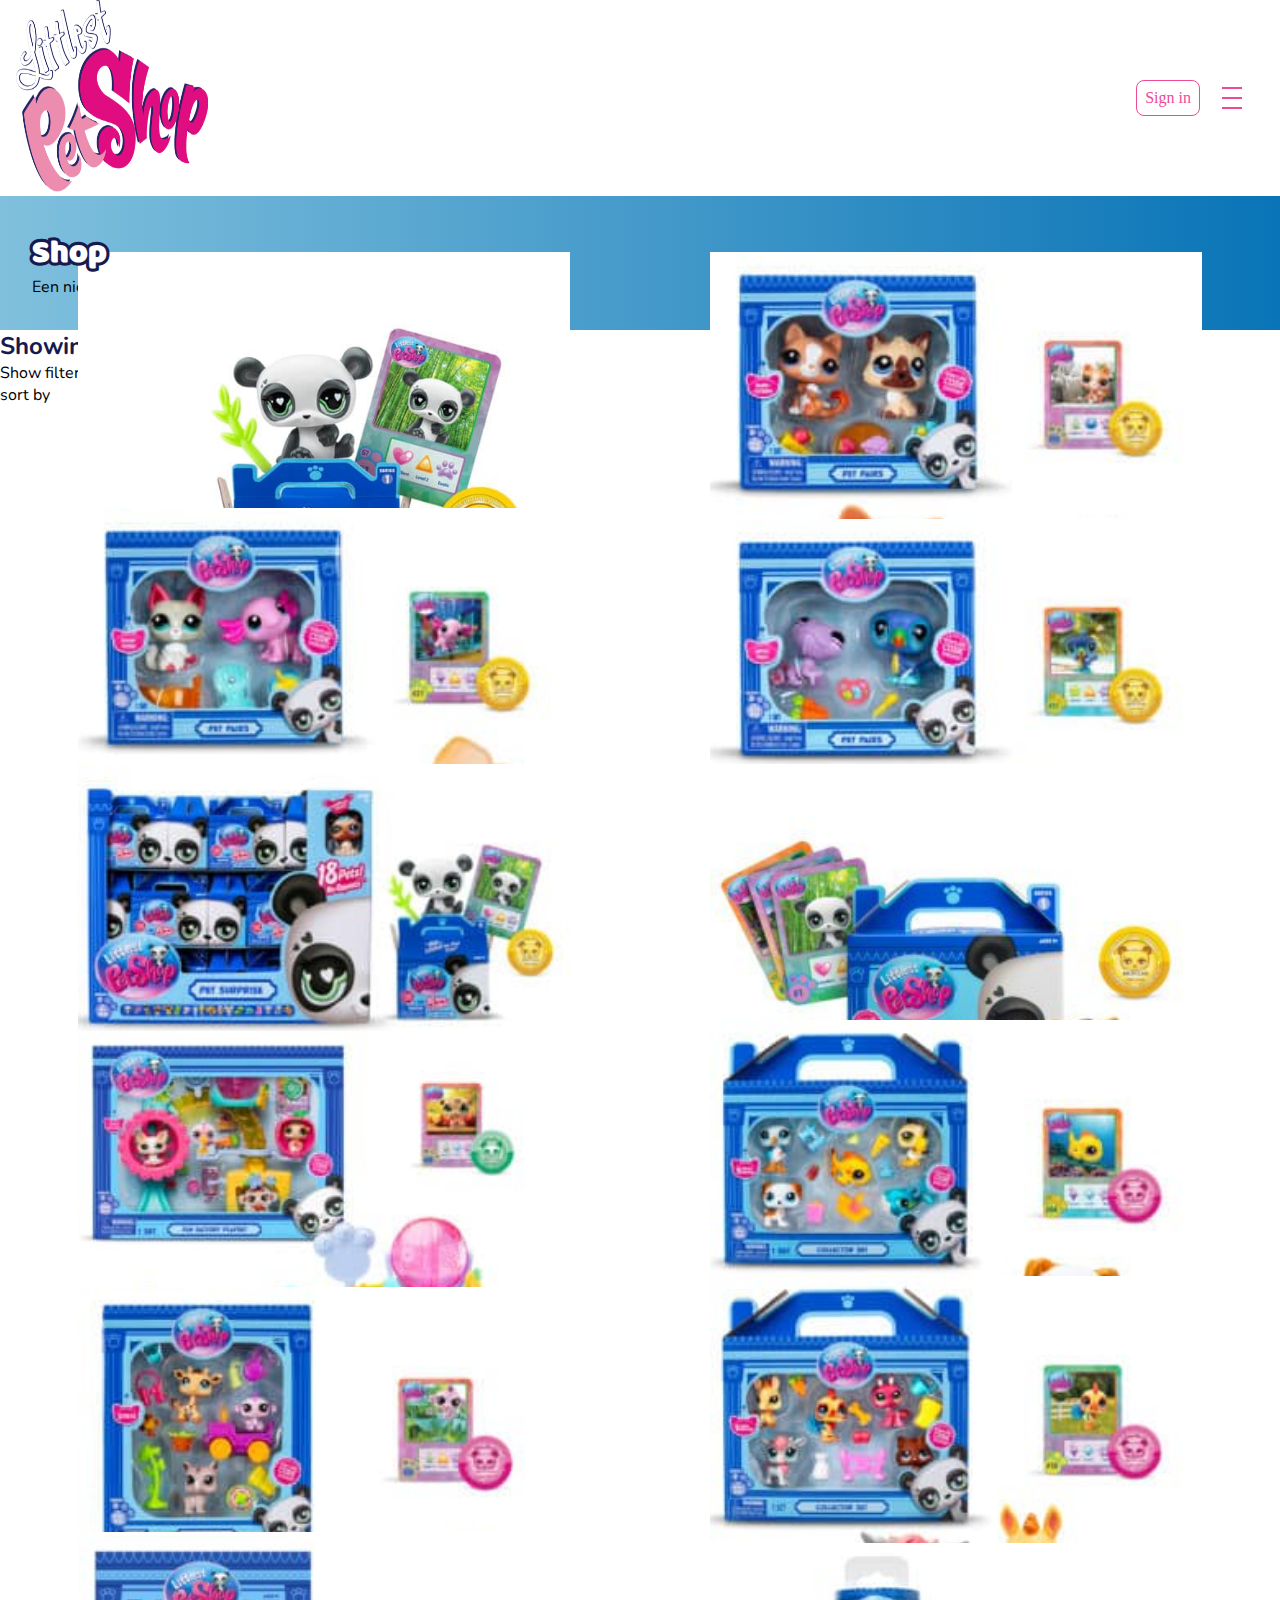
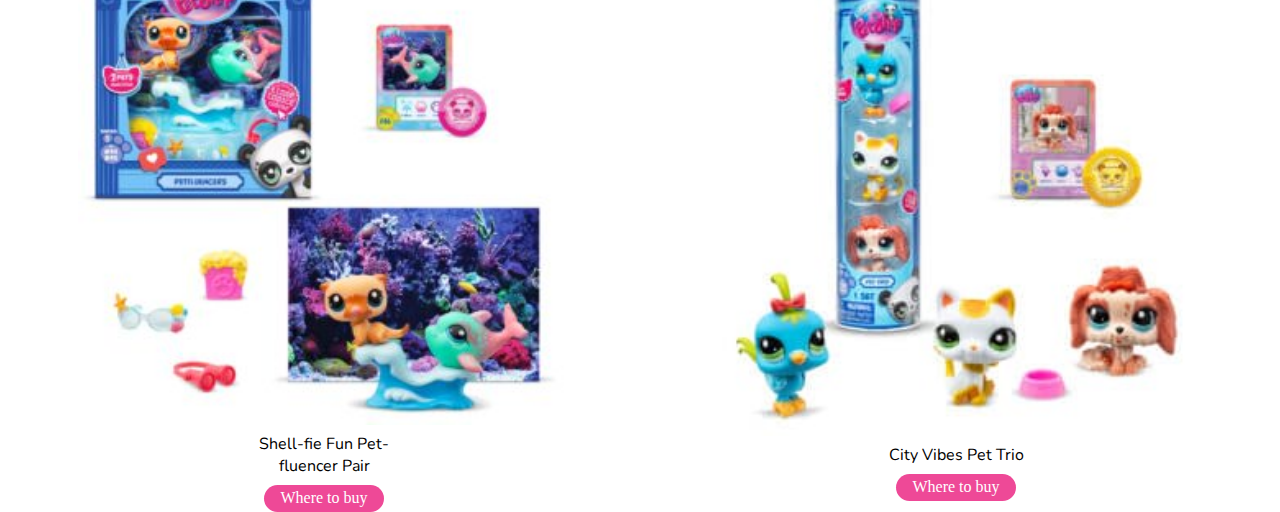
==== index.html @ 1baba627 "hele hamburger menu" ====
<!DOCTYPE html>
<html lang="en">

<head>
	<meta charset="UTF-8">
	<meta name="author" content="jouw naam">
	<meta name="viewport" content="width=device-width, initial-scale=1">

	<title>Littlest Pet Shop - Home - Littlest Pet Shop</title>

	<link href="styles/style.css" rel="stylesheet">
	<link rel="icon" type="image/svg+xml" href="images/lpslogo2.png">
</head>

<body>
	<header>
		<nav>
			<a href="index.html"><img src="images/lpslogo2.png" alt="het logo van LPS roze sierlijke letterss met wit"></a>
			<a href="/">Sign in</a>

			<!-- Hamburger icoon hulp van ali-->
			<button type="button">
				<span></span>
				<span></span>
				<span></span>
			</button>
			
		</nav>

	</header>
	<section>
		<article>
			<img src="images/lpslogo2.png" alt="logo van lps,  roze met witte letters">
			<h3>Menu</h3>
			<button><svg xmlns="http://www.w3.org/2000/svg" viewBox="0 0 24 24" fill="none">
				<path fill-rule="evenodd" clip-rule="evenodd" d="M5.29289 5.29289C5.68342 4.90237 6.31658 4.90237 6.70711 5.29289L12 10.5858L17.2929 5.29289C17.6834 4.90237 18.3166 4.90237 18.7071 5.29289C19.0976 5.68342 19.0976 6.31658 18.7071 6.70711L13.4142 12L18.7071 17.2929C19.0976 17.6834 19.0976 18.3166 18.7071 18.7071C18.3166 19.0976 17.6834 19.0976 17.2929 18.7071L12 13.4142L6.70711 18.7071C6.31658 19.0976 5.68342 19.0976 5.29289 18.7071C4.90237 18.3166 4.90237 17.6834 5.29289 17.2929L10.5858 12L5.29289 6.70711C4.90237 6.31658 4.90237 5.68342 5.29289 5.29289Z" fill="#0F1729"/>
				</svg></button>
		</article>
		<ul>
			<li><a href="/">Learn</a></li>
			<li><a href="/">Shop</a></li>
			<li><a href="/">Home</a></li>
			<li><a href="/">Roblox</a></li>
		</ul>
		<ul>
			<li><a href="/">Create an account</a></li>
			<li><a href="/">Log in</a></li>
			<li><a href="/"><svg xmlns="http://www.w3.org/2000/svg" aria-label="favorite heart icon"viewBox="0 0 16 16" fill="none">
				<path d="M1.24264 8.24264L8 15L14.7574 8.24264C15.553 7.44699 16 6.36786 16 5.24264V5.05234C16 2.8143 14.1857 1 11.9477 1C10.7166 1 9.55233 1.55959 8.78331 2.52086L8 3.5L7.21669 2.52086C6.44767 1.55959 5.28338 1 4.05234 1C1.8143 1 0 2.8143 0 5.05234V5.24264C0 6.36786 0.44699 7.44699 1.24264 8.24264Z" fill="#000000"/>
				</svg></a></li>
			<li><a href="/"><svg xmlns="http://www.w3.org/2000/svg" aria-label="envelope icon"viewBox="0 0 24 24" fill="none">
				<path d="M4 18L9 12M20 18L15 12M3 8L10.225 12.8166C10.8665 13.2443 11.1872 13.4582 11.5339 13.5412C11.8403 13.6147 12.1597 13.6147 12.4661 13.5412C12.8128 13.4582 13.1335 13.2443 13.775 12.8166L21 8M6.2 19H17.8C18.9201 19 19.4802 19 19.908 18.782C20.2843 18.5903 20.5903 18.2843 20.782 17.908C21 17.4802 21 16.9201 21 15.8V8.2C21 7.0799 21 6.51984 20.782 6.09202C20.5903 5.71569 20.2843 5.40973 19.908 5.21799C19.4802 5 18.9201 5 17.8 5H6.2C5.0799 5 4.51984 5 4.09202 5.21799C3.71569 5.40973 3.40973 5.71569 3.21799 6.09202C3 6.51984 3 7.07989 3 8.2V15.8C3 16.9201 3 17.4802 3.21799 17.908C3.40973 18.2843 3.71569 18.5903 4.09202 18.782C4.51984 19 5.07989 19 6.2 19Z" stroke="#000000" stroke-width="2" stroke-linecap="round" stroke-linejoin="round"/>
				</svg></a></li>
		</ul>
	</section>
	<main>
		<section>
			<!-- eerste section -->
			
			<!-- hulp gekregen van ali -->
			<div>
				<h1>Shop</h1>
				<h1>Shop</h1>
			</div> 
			<!-- hulp gekregen van ali -->
			
			<p>Een nieuwe generatie Littlest Pet Shop is gearriveerd; Generatie 7 is hier!</p>
		</section>

			<h2> Showing 12 items</h2>
		
		<section>
			<!-- tweede section -->
			<p>Show filters</p>
			<p>sort by</p>
		</section>
		<section>
			<!-- derde section -->
		<ul>
			<li><img src="/images/pandalps.jpeg" alt="LPS panda comes with bamboo, a card and a coin"><p>Pet Surprise Single Panda</p><a href="/">Where to buy</a></li>
			<li><img src="/images/hondjeslps.jpeg" alt="LPS dog and cat with a can of sardines, cheese, a coin and a card"><p>Bark cuterie Pet Pair</p><a href="/">Where to buy</a></li>
			<li><img src="/images/rozeenwitlps.jpeg" alt="LPS axolotl and a cat, comes with mini glasses, fake lemonade a shell and swimming glasses"><p>Divin' Divas Pet Pair</p><a href="/">Where to buy</a></li>
			<li><img src="/images/vogellps.jpeg" alt="LPS toucan and chameleon, comes with fake mini carrots and a painting board"><p>Artsy Pals Pet Pair</p><a href="/">Where to buy</a></li>
			<li><img src="/images/supriselps.jpeg" alt="LPS mistery boxes, shows a panda with bamboo, a caterpillar with a bottle , a cat with fake lemonade and a otter with binoculars "><p>Pet Surprise Display</p><a href="/">Where to buy</a></li>
			<li><img src="/images/3soort.jpeg" alt="LPS mistery boxes, shows a panda with bamboo, a dog with a brush and a horse with a bucket "><p>Pet Surprise Three Pack</p><a href="/">Where to buy</a></li>
			<li><img src="/images/playdinglps.jpeg" alt="LPS playset, a dog and an otter with 2 apples, a feeding bowl, corrots and cheese "><p>Fun Factory Playset</p><a href="/">Where to buy</a></li>
			<li><img src="/images/dolfijn.jpeg" alt="LPS dolfin, fish, 2 birds and a dog. Comes with pizza, popcorn, a bottle, a basket, glasses and a play ship "><p>Beach Besties Collector Set</p><a href="/">Where to buy</a></li>
			<li><img src="/images/safarilps.jpeg" alt="LPS rhino, giraffe and a monkey. Comes with a jeep, bonfire, bottles, greenery and a flask  "><p>Safari Play Pack</p><a href="/">Where to buy</a></li>
			<li><img src="/images/farmlps.jpeg" alt="LPS goat, pony, chicken, ant and a dog. Comes with apples, carrots, and a bucket. "><p>Farm Besties Collector Set</p><a href="/">Where to buy</a></li>
			<li><img src="/images/waterlps.jpeg" alt="LPS otter and dolfin. Comes with popcorn, a wave and two pairs of glasses "><p>Shell-fie Fun Pet-fluencer Pair</p><a href="/">Where to buy</a></li>
			<li><img src="/images/citylps.jpeg" alt="LPS dog, bird and a cat. Comes with a feeding bowl"><p>City Vibes Pet Trio</p><a href="/">Where to buy</a></li>
		</ul>
		</section>
	</main>
	<script src="scripts/script.js"></script>

	<footer>
<section>


</section>
	</footer>
</body>

</html>
---- styles/style.css ----
@import url('https://fonts.googleapis.com/css2?family=Expletus+Sans:ital,wght@0,400..700;1,400..700&family=Montserrat:ital,wght@0,100..900;1,100..900&family=Nunito:ital,wght@0,200..1000;1,200..1000&family=Saira:ital,wght@0,100..900;1,100..900&display=swap');


@font-face {
	font-family: PetShopFont;
	src: url("../fonts/Baloo-Regular.ttf");
}

/**************/
/* CSS REMEDY */
/**************/
*, *::after, *::before {
  box-sizing:border-box;  
  margin: 0;
}


body {
	box-sizing: border-box;
	overflow-x: hidden;
}

body > section  {
	width:100vw;
	opacity: 0;
	pointer-events: none;
	background-color: whitesmoke;
	height:100vh;
	position: absolute;
	top: 0;
	font-family: system-ui, -apple-system, BlinkMacSystemFont, 'Segoe UI', Roboto, Oxygen, Ubuntu, Cantarell, 'Open Sans', 'Helvetica Neue', sans-serif;
	z-index: 1;
	transition: .5s;
}

body > section.active {
	opacity: 1;
	pointer-events: all;
}

ul {
	padding: 0;
}

li {
	list-style-type: none;
}

button {
	background-color: transparent;
	border: none;
}

body > section article {
	display: flex
}



body > section ul {
	display: flex;
	flex-direction: column;
}

body > section ul:nth-of-type(2) {
	margin-top: 3rem;
}

body > section ul li a {
	display: block;
}

body > section ul:nth-of-type(1) li a {
	padding: 1rem;
	border-top: solid .5px #ccc;
	border-bottom: solid .5px #ccc;
}

body > section ul:nth-of-type(2) {
	display: flex;
	text-align: center;
}

body > section ul:nth-of-type(2) li:nth-of-type(1) a,
body > section ul:nth-of-type(2) li:nth-of-type(2) a{
	padding: 1rem;
	width: 100%;
	display: inline-block;
	border-top: solid .5px #ccc;
	border-bottom: solid .5px #ccc;
	
}

body > section ul:nth-of-type(2) li:nth-of-type(3) a,
body > section ul:nth-of-type(2) li:nth-of-type(4) a {
	margin: 0 auto;
}



body > section ul:nth-of-type(2) li:nth-of-type(3) a {
	margin-top: 2rem
}

img {
	width: 100%;
}

body > section article {
    display: flex;
	width: 100%;
	justify-content: space-between;
    flex-direction: row; /* Zorg ervoor dat de inhoud onder elkaar komt */
    align-items: center; /* Optioneel: centreer de inhoud horizontaal */
    padding: 1rem; /* Voeg wat padding toe om ruimte te creëren */
}

body > section article img  {
	width: 20%;
}

body > section ul li a {
	color: #EE4997;
}

body > section ul:nth-of-type(2) li:nth-of-type(3) a{
	display: block;
	width: 2rem;
}

body > section ul:nth-of-type(2) li:nth-of-type(4) a{
	display: block;
	width: 2rem;
}

img {
    width: 100%; /* Stel de breedte van de afbeelding in op 20% */
    aspect-ratio: 1/1; /* Behoud de verhoudingen van de afbeelding */
}

body > section article button {
    width: auto; /* Laat de breedte van de knop automatisch bepalen op basis van de inhoud */
    display: inline-flex; /* Zorg ervoor dat de knop alleen zoveel ruimte inneemt als nodig */
    align-items: center; /* Centreer de inhoud binnen de knop */
    justify-content: center; /* Centreer het SVG-pictogram in de knop */
    padding: 0.5rem; /* Voeg wat padding toe om ruimte rond de knop te creëren */
}

body > section article button svg {
    width: 2rem; /* Stel de grootte van de SVG in (je kunt dit aanpassen naar behoefte) */
    height: 2rem; /* Zorg ervoor dat de hoogte van het SVG-pictogram dezelfde is als de breedte */
	fill: red;
}


/*********************/
/* CUSTOM PROPERTIES */
/*********************/
:root {
	/* startje */
	--color-text:#111;
	--color-background:#eee;
	--color-llp: #EE4997;
	--color-blue: lightblue;
	--footer-bgcolor: #0D294F;
	--lps-plain-text: "Nunito"; 

}


a  {
	text-decoration: none;
}

li  {
	list-style-type: none;
}


p, h2 {
	font-family: var(--lps-plain-text);
}

/****************/
/* JOUW STYLING */
/****************/

/* jouw code */

header nav {
	display: flex;
	width: 100%;
	background-color: white;

	/* Lijnt alle children (items in de nav) horizontaal uit */
	align-items: center;


}

header nav a:first-of-type {
	width: 30%;
	margin-left: 1rem;
	margin-right: auto;
}


header nav a:nth-of-type(1) img {
	width: 50%;
	height:auto;
}

header nav a:nth-of-type(2) {
	color: var(--color-llp);
	padding: .5rem;
	border-radius: .5rem;
	border: solid var(--color-llp) 1px;

}

header nav button {
	aspect-ratio: 1/1;
	width: 3rem;
	display: flex;
	justify-content: center;
	flex-direction: column;
	gap: .5rem;
	background-color: transparent;
	border: none;
	margin: 0 1rem;
}

header nav button span {
	display: block;
	width: 55%;
	height: 2px;
	background-color: var(--color-llp);
}

  

/* Main */
/* hulp van studentassistent*/
  
  div h1 {
	position: absolute;
	font-family: (PetShopFont);
  }
  
  /* bron van https://cssgradient.io/*/

  div h1:nth-of-type(1) {
	color: white;
	-webkit-text-stroke: .4rem rgb(23, 26, 79); /* buitenlijn kleur */
 font-family: PetShopFont;
}
 /* bron van https://cssgradient.io/*/
  
  div h1:nth-of-type(2) {
	color: white; /* tekst kleur */
	font-family: PetShopFont;
 }
/* hulp van studentassistent*/


main h2:first-of-type{
	font-family: ();
	color: rgb(23, 26, 79);
}



main section:nth-of-type(1) {
	background: rgb(2,0,36);
	background: linear-gradient(-90deg, #0974B7 0%, #80C0DD 100%);
		padding: 2rem;
}


main section:nth-of-type(1) div {
	top: 0;
}

main section:nth-of-type(1) p {
	margin-top: 3rem;
}

main article {
	width: 100%;
}

main section {
	box-sizing: border-box;
	margin: 0;
}

main section:nth-of-type(3) img{
	width:80%;
}
/* Anouk heeft me heel lief geholpen met dit stuk*/
main section:nth-of-type(3) ul{
	padding: 0;
	display:grid;
	grid-template-columns: repeat(2,1fr);
	gap: 1rem;
	padding: 1rem;
	align-items: center;
}
/* Anouk heeft me heel lief geholpen met dit stuk*/

main section:nth-of-type(3) ul li {
	display: flex;
	flex-direction: column;
	gap: 0;
	height: 15rem;
	align-items: center;
}



main section:nth-of-type(3) ul li a {
	margin-top: auto;
}

svg {
	width: 100%;
}

main section ul li {
	/* om de p's en buttons onder elkaar en in het midden van de sections te positioneren */
	display:grid;
	place-content:center;
	gap:1em;
  }
  
  li p {
	width:10em;
	margin:0;
	padding:.5em;
	
	text-align:center;
  }

main section:nth-of-type(3) ul li a:first-of-type{
	background-color: #EE4997;
    border-radius: 2em;
    padding: .3rem 1rem;
    color: white;
    text-align: center;
}


footer {

	background-color: var(--footer-bgcolor);
	margin-top: 2rem;;
}
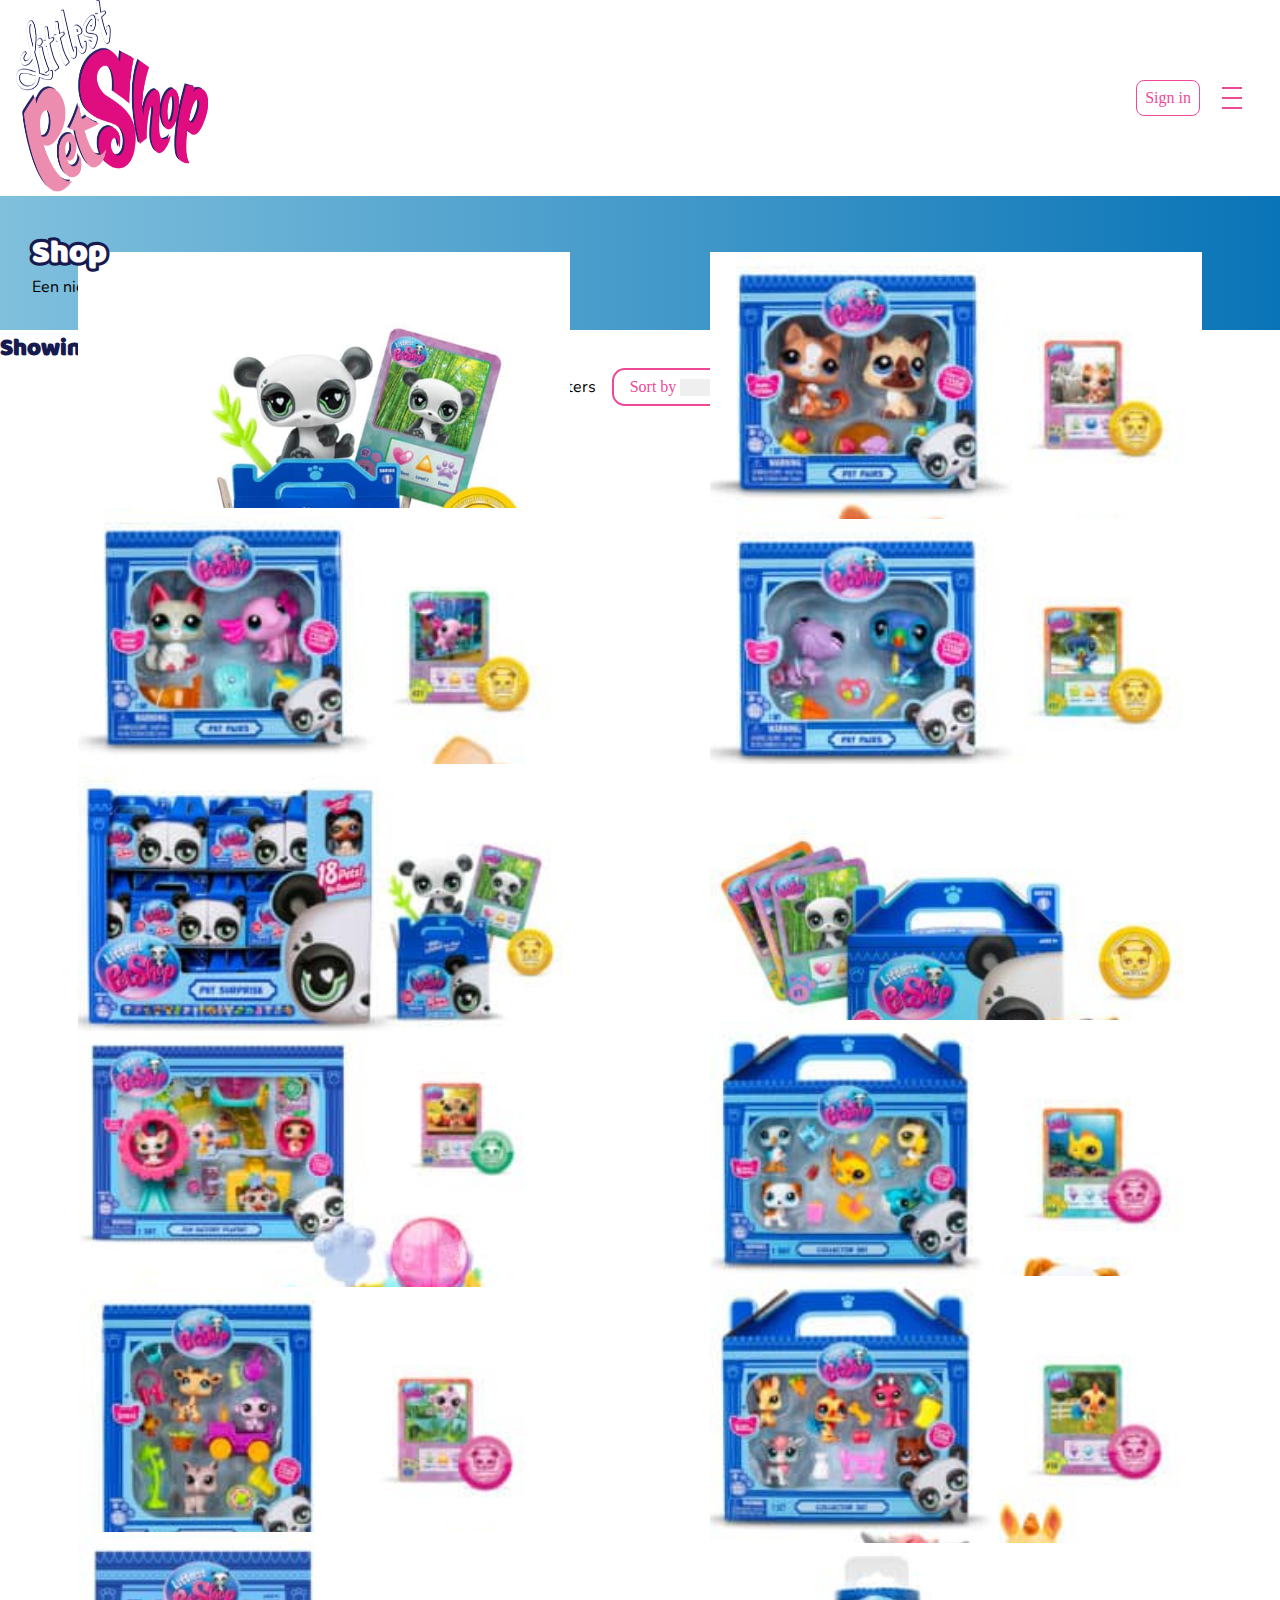
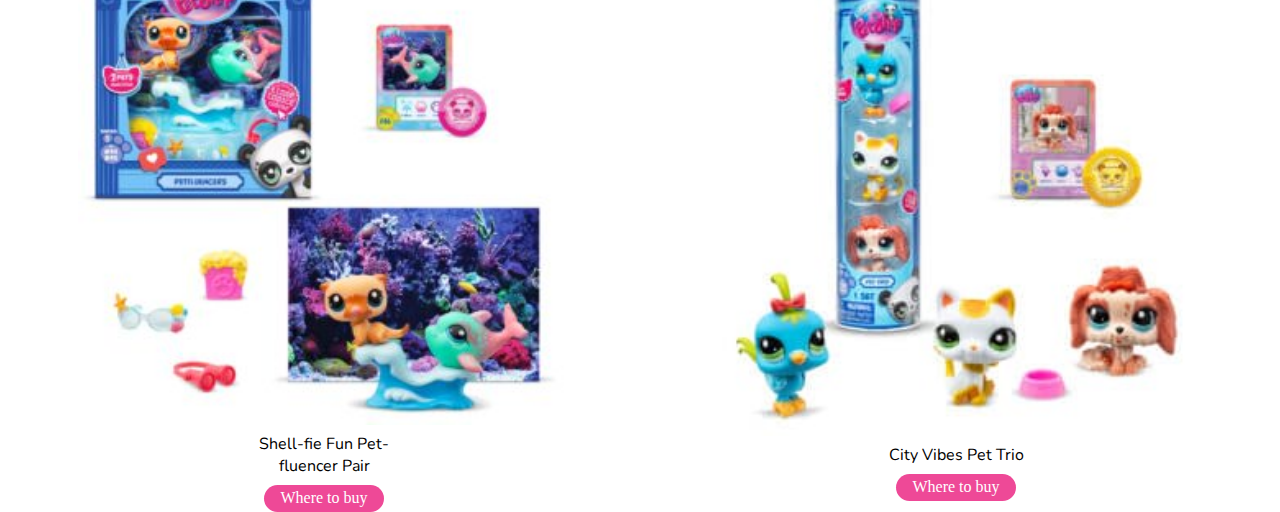
==== commit e5d633b0: "filteren" ====
--- a/index.html
+++ b/index.html
@@ -15,7 +15,8 @@
 <body>
 	<header>
 		<nav>
-			<a href="index.html"><img src="images/lpslogo2.png" alt="het logo van LPS roze sierlijke letterss met wit"></a>
+			<a href="index.html"><img src="images/lpslogo2.png"
+					alt="het logo van LPS roze sierlijke letterss met wit"></a>
 			<a href="/">Sign in</a>
 
 			<!-- Hamburger icoon hulp van ali-->
@@ -24,7 +25,7 @@
 				<span></span>
 				<span></span>
 			</button>
-			
+
 		</nav>
 
 	</header>
@@ -33,72 +34,129 @@
 			<img src="images/lpslogo2.png" alt="logo van lps,  roze met witte letters">
 			<h3>Menu</h3>
 			<button><svg xmlns="http://www.w3.org/2000/svg" viewBox="0 0 24 24" fill="none">
-				<path fill-rule="evenodd" clip-rule="evenodd" d="M5.29289 5.29289C5.68342 4.90237 6.31658 4.90237 6.70711 5.29289L12 10.5858L17.2929 5.29289C17.6834 4.90237 18.3166 4.90237 18.7071 5.29289C19.0976 5.68342 19.0976 6.31658 18.7071 6.70711L13.4142 12L18.7071 17.2929C19.0976 17.6834 19.0976 18.3166 18.7071 18.7071C18.3166 19.0976 17.6834 19.0976 17.2929 18.7071L12 13.4142L6.70711 18.7071C6.31658 19.0976 5.68342 19.0976 5.29289 18.7071C4.90237 18.3166 4.90237 17.6834 5.29289 17.2929L10.5858 12L5.29289 6.70711C4.90237 6.31658 4.90237 5.68342 5.29289 5.29289Z" fill="#0F1729"/>
+					<path fill-rule="evenodd" clip-rule="evenodd"
+						d="M5.29289 5.29289C5.68342 4.90237 6.31658 4.90237 6.70711 5.29289L12 10.5858L17.2929 5.29289C17.6834 4.90237 18.3166 4.90237 18.7071 5.29289C19.0976 5.68342 19.0976 6.31658 18.7071 6.70711L13.4142 12L18.7071 17.2929C19.0976 17.6834 19.0976 18.3166 18.7071 18.7071C18.3166 19.0976 17.6834 19.0976 17.2929 18.7071L12 13.4142L6.70711 18.7071C6.31658 19.0976 5.68342 19.0976 5.29289 18.7071C4.90237 18.3166 4.90237 17.6834 5.29289 17.2929L10.5858 12L5.29289 6.70711C4.90237 6.31658 4.90237 5.68342 5.29289 5.29289Z"
+						fill="#0F1729" />
 				</svg></button>
 		</article>
 		<ul>
-			<li><a href="/">Learn</a></li>
-			<li><a href="/">Shop</a></li>
-			<li><a href="/">Home</a></li>
-			<li><a href="/">Roblox</a></li>
+			<li><a href="productinfo.html">Learn</a></li>
+			<li><a href="productinfo.html">Shop</a></li>
+			<li><a href="productinfo.html">Home</a></li>
+			<li><a href="productinfo.html">Roblox</a></li>
 		</ul>
 		<ul>
 			<li><a href="/">Create an account</a></li>
 			<li><a href="/">Log in</a></li>
-			<li><a href="/"><svg xmlns="http://www.w3.org/2000/svg" aria-label="favorite heart icon"viewBox="0 0 16 16" fill="none">
-				<path d="M1.24264 8.24264L8 15L14.7574 8.24264C15.553 7.44699 16 6.36786 16 5.24264V5.05234C16 2.8143 14.1857 1 11.9477 1C10.7166 1 9.55233 1.55959 8.78331 2.52086L8 3.5L7.21669 2.52086C6.44767 1.55959 5.28338 1 4.05234 1C1.8143 1 0 2.8143 0 5.05234V5.24264C0 6.36786 0.44699 7.44699 1.24264 8.24264Z" fill="#000000"/>
-				</svg></a></li>
-			<li><a href="/"><svg xmlns="http://www.w3.org/2000/svg" aria-label="envelope icon"viewBox="0 0 24 24" fill="none">
-				<path d="M4 18L9 12M20 18L15 12M3 8L10.225 12.8166C10.8665 13.2443 11.1872 13.4582 11.5339 13.5412C11.8403 13.6147 12.1597 13.6147 12.4661 13.5412C12.8128 13.4582 13.1335 13.2443 13.775 12.8166L21 8M6.2 19H17.8C18.9201 19 19.4802 19 19.908 18.782C20.2843 18.5903 20.5903 18.2843 20.782 17.908C21 17.4802 21 16.9201 21 15.8V8.2C21 7.0799 21 6.51984 20.782 6.09202C20.5903 5.71569 20.2843 5.40973 19.908 5.21799C19.4802 5 18.9201 5 17.8 5H6.2C5.0799 5 4.51984 5 4.09202 5.21799C3.71569 5.40973 3.40973 5.71569 3.21799 6.09202C3 6.51984 3 7.07989 3 8.2V15.8C3 16.9201 3 17.4802 3.21799 17.908C3.40973 18.2843 3.71569 18.5903 4.09202 18.782C4.51984 19 5.07989 19 6.2 19Z" stroke="#000000" stroke-width="2" stroke-linecap="round" stroke-linejoin="round"/>
-				</svg></a></li>
+			<li>
+				<a href="productinfo.html">
+					<svg xmlns="http://www.w3.org/2000/svg" aria-label="favorite heart icon" viewBox="0 0 16 16"
+						fill="none">
+						<path
+							d="M1.24264 8.24264L8 15L14.7574 8.24264C15.553 7.44699 16 6.36786 16 5.24264V5.05234C16 2.8143 14.1857 1 11.9477 1C10.7166 1 9.55233 1.55959 8.78331 2.52086L8 3.5L7.21669 2.52086C6.44767 1.55959 5.28338 1 4.05234 1C1.8143 1 0 2.8143 0 5.05234V5.24264C0 6.36786 0.44699 7.44699 1.24264 8.24264Z"
+							fill="#000000" />
+					</svg></a>
+			</li>
+			<li><a href="productinfo.html"><svg xmlns="http://www.w3.org/2000/svg" aria-label="envelope icon"
+						viewBox="0 0 24 24" fill="none">
+						<path
+							d="M4 18L9 12M20 18L15 12M3 8L10.225 12.8166C10.8665 13.2443 11.1872 13.4582 11.5339 13.5412C11.8403 13.6147 12.1597 13.6147 12.4661 13.5412C12.8128 13.4582 13.1335 13.2443 13.775 12.8166L21 8M6.2 19H17.8C18.9201 19 19.4802 19 19.908 18.782C20.2843 18.5903 20.5903 18.2843 20.782 17.908C21 17.4802 21 16.9201 21 15.8V8.2C21 7.0799 21 6.51984 20.782 6.09202C20.5903 5.71569 20.2843 5.40973 19.908 5.21799C19.4802 5 18.9201 5 17.8 5H6.2C5.0799 5 4.51984 5 4.09202 5.21799C3.71569 5.40973 3.40973 5.71569 3.21799 6.09202C3 6.51984 3 7.07989 3 8.2V15.8C3 16.9201 3 17.4802 3.21799 17.908C3.40973 18.2843 3.71569 18.5903 4.09202 18.782C4.51984 19 5.07989 19 6.2 19Z"
+							stroke="#000000" stroke-width="2" stroke-linecap="round" stroke-linejoin="round" />
+					</svg></a></li>
 		</ul>
 	</section>
 	<main>
 		<section>
 			<!-- eerste section -->
-			
+
 			<!-- hulp gekregen van ali -->
 			<div>
 				<h1>Shop</h1>
 				<h1>Shop</h1>
-			</div> 
+			</div>
 			<!-- hulp gekregen van ali -->
-			
+
 			<p>Een nieuwe generatie Littlest Pet Shop is gearriveerd; Generatie 7 is hier!</p>
 		</section>
 
-			<h2> Showing 12 items</h2>
-		
+		<h2> Showing 12 items</h2>
+
 		<section>
 			<!-- tweede section -->
 			<p>Show filters</p>
-			<p>sort by</p>
+			<div>
+			<label for="pet-select">Sort by</label>
+
+			<select name="pets" id="pet-select">
+				<option value=""></option>
+				<option value="dog">Popular</option>
+				<option value="cat">Newest</option>
+				<option value="hamster">Title, A-Z</option>
+				<option value="parrot">Title, Z-A</option>
+			</select>
+		</div>
+
+
 		</section>
 		<section>
 			<!-- derde section -->
-		<ul>
-			<li><img src="/images/pandalps.jpeg" alt="LPS panda comes with bamboo, a card and a coin"><p>Pet Surprise Single Panda</p><a href="/">Where to buy</a></li>
-			<li><img src="/images/hondjeslps.jpeg" alt="LPS dog and cat with a can of sardines, cheese, a coin and a card"><p>Bark cuterie Pet Pair</p><a href="/">Where to buy</a></li>
-			<li><img src="/images/rozeenwitlps.jpeg" alt="LPS axolotl and a cat, comes with mini glasses, fake lemonade a shell and swimming glasses"><p>Divin' Divas Pet Pair</p><a href="/">Where to buy</a></li>
-			<li><img src="/images/vogellps.jpeg" alt="LPS toucan and chameleon, comes with fake mini carrots and a painting board"><p>Artsy Pals Pet Pair</p><a href="/">Where to buy</a></li>
-			<li><img src="/images/supriselps.jpeg" alt="LPS mistery boxes, shows a panda with bamboo, a caterpillar with a bottle , a cat with fake lemonade and a otter with binoculars "><p>Pet Surprise Display</p><a href="/">Where to buy</a></li>
-			<li><img src="/images/3soort.jpeg" alt="LPS mistery boxes, shows a panda with bamboo, a dog with a brush and a horse with a bucket "><p>Pet Surprise Three Pack</p><a href="/">Where to buy</a></li>
-			<li><img src="/images/playdinglps.jpeg" alt="LPS playset, a dog and an otter with 2 apples, a feeding bowl, corrots and cheese "><p>Fun Factory Playset</p><a href="/">Where to buy</a></li>
-			<li><img src="/images/dolfijn.jpeg" alt="LPS dolfin, fish, 2 birds and a dog. Comes with pizza, popcorn, a bottle, a basket, glasses and a play ship "><p>Beach Besties Collector Set</p><a href="/">Where to buy</a></li>
-			<li><img src="/images/safarilps.jpeg" alt="LPS rhino, giraffe and a monkey. Comes with a jeep, bonfire, bottles, greenery and a flask  "><p>Safari Play Pack</p><a href="/">Where to buy</a></li>
-			<li><img src="/images/farmlps.jpeg" alt="LPS goat, pony, chicken, ant and a dog. Comes with apples, carrots, and a bucket. "><p>Farm Besties Collector Set</p><a href="/">Where to buy</a></li>
-			<li><img src="/images/waterlps.jpeg" alt="LPS otter and dolfin. Comes with popcorn, a wave and two pairs of glasses "><p>Shell-fie Fun Pet-fluencer Pair</p><a href="/">Where to buy</a></li>
-			<li><img src="/images/citylps.jpeg" alt="LPS dog, bird and a cat. Comes with a feeding bowl"><p>City Vibes Pet Trio</p><a href="/">Where to buy</a></li>
-		</ul>
+			<ul>
+				<li><img src="/images/pandalps.jpeg" alt="LPS panda comes with bamboo, a card and a coin">
+					<p>Pet Surprise Single Panda</p><a href="/">Where to buy</a>
+				</li>
+				<li><img src="/images/hondjeslps.jpeg"
+						alt="LPS dog and cat with a can of sardines, cheese, a coin and a card">
+					<p>Bark cuterie Pet Pair</p><a href="/">Where to buy</a>
+				</li>
+				<li><img src="/images/rozeenwitlps.jpeg"
+						alt="LPS axolotl and a cat, comes with mini glasses, fake lemonade a shell and swimming glasses">
+					<p>Divin' Divas Pet Pair</p><a href="/">Where to buy</a>
+				</li>
+				<li><img src="/images/vogellps.jpeg"
+						alt="LPS toucan and chameleon, comes with fake mini carrots and a painting board">
+					<p>Artsy Pals Pet Pair</p><a href="/">Where to buy</a>
+				</li>
+				<li><img src="/images/supriselps.jpeg"
+						alt="LPS mistery boxes, shows a panda with bamboo, a caterpillar with a bottle , a cat with fake lemonade and a otter with binoculars ">
+					<p>Pet Surprise Display</p><a href="/">Where to buy</a>
+				</li>
+				<li><img src="/images/3soort.jpeg"
+						alt="LPS mistery boxes, shows a panda with bamboo, a dog with a brush and a horse with a bucket ">
+					<p>Pet Surprise Three Pack</p><a href="/">Where to buy</a>
+				</li>
+				<li><img src="/images/playdinglps.jpeg"
+						alt="LPS playset, a dog and an otter with 2 apples, a feeding bowl, corrots and cheese ">
+					<p>Fun Factory Playset</p><a href="/">Where to buy</a>
+				</li>
+				<li><img src="/images/dolfijn.jpeg"
+						alt="LPS dolfin, fish, 2 birds and a dog. Comes with pizza, popcorn, a bottle, a basket, glasses and a play ship ">
+					<p>Beach Besties Collector Set</p><a href="/">Where to buy</a>
+				</li>
+				<li><img src="/images/safarilps.jpeg"
+						alt="LPS rhino, giraffe and a monkey. Comes with a jeep, bonfire, bottles, greenery and a flask  ">
+					<p>Safari Play Pack</p><a href="/">Where to buy</a>
+				</li>
+				<li><img src="/images/farmlps.jpeg"
+						alt="LPS goat, pony, chicken, ant and a dog. Comes with apples, carrots, and a bucket. ">
+					<p>Farm Besties Collector Set</p><a href="/">Where to buy</a>
+				</li>
+				<li><img src="/images/waterlps.jpeg"
+						alt="LPS otter and dolfin. Comes with popcorn, a wave and two pairs of glasses ">
+					<p>Shell-fie Fun Pet-fluencer Pair</p><a href="/">Where to buy</a>
+				</li>
+				<li><img src="/images/citylps.jpeg" alt="LPS dog, bird and a cat. Comes with a feeding bowl">
+					<p>City Vibes Pet Trio</p><a href="/">Where to buy</a>
+				</li>
+			</ul>
 		</section>
 	</main>
 	<script src="scripts/script.js"></script>
 
 	<footer>
-<section>
+		<section>
 
 
-</section>
+		</section>
 	</footer>
 </body>
 
--- a/styles/style.css
+++ b/styles/style.css
@@ -134,7 +134,7 @@
 }
 
 img {
-    width: 100%; /* Stel de breedte van de afbeelding in op 20% */
+    width: 100%; 
     aspect-ratio: 1/1; /* Behoud de verhoudingen van de afbeelding */
 }
 
@@ -209,10 +209,10 @@
 	width: 50%;
 	height:auto;
 }
-
+/* sign in button*/
 header nav a:nth-of-type(2) {
 	color: var(--color-llp);
-	padding: .5rem;
+	padding: 0.5rem;
 	border-radius: .5rem;
 	border: solid var(--color-llp) 1px;
 
@@ -244,7 +244,7 @@
   
   div h1 {
 	position: absolute;
-	font-family: (PetShopFont);
+	font-family: PetShopFont;
   }
   
   /* bron van https://cssgradient.io/*/
@@ -264,7 +264,7 @@
 
 
 main h2:first-of-type{
-	font-family: ();
+	font-family: PetShopFont;
 	color: rgb(23, 26, 79);
 }
 
@@ -349,6 +349,28 @@
     text-align: center;
 }
 
+main section:nth-of-type(2) select {
+	border: none;
+}
+
+main section:nth-of-type(2) {
+	display: flex;
+	justify-content: center;
+	align-items: center;
+	gap: 1rem;
+}
+
+main section:nth-of-type(2) div {
+	border: solid 2px #EE4997;
+	padding: .5rem 1rem;
+	color: #EE4997;
+	border-radius: .8rem;
+}
+
+
+option {
+	color: red;
+}
 
 footer {
 
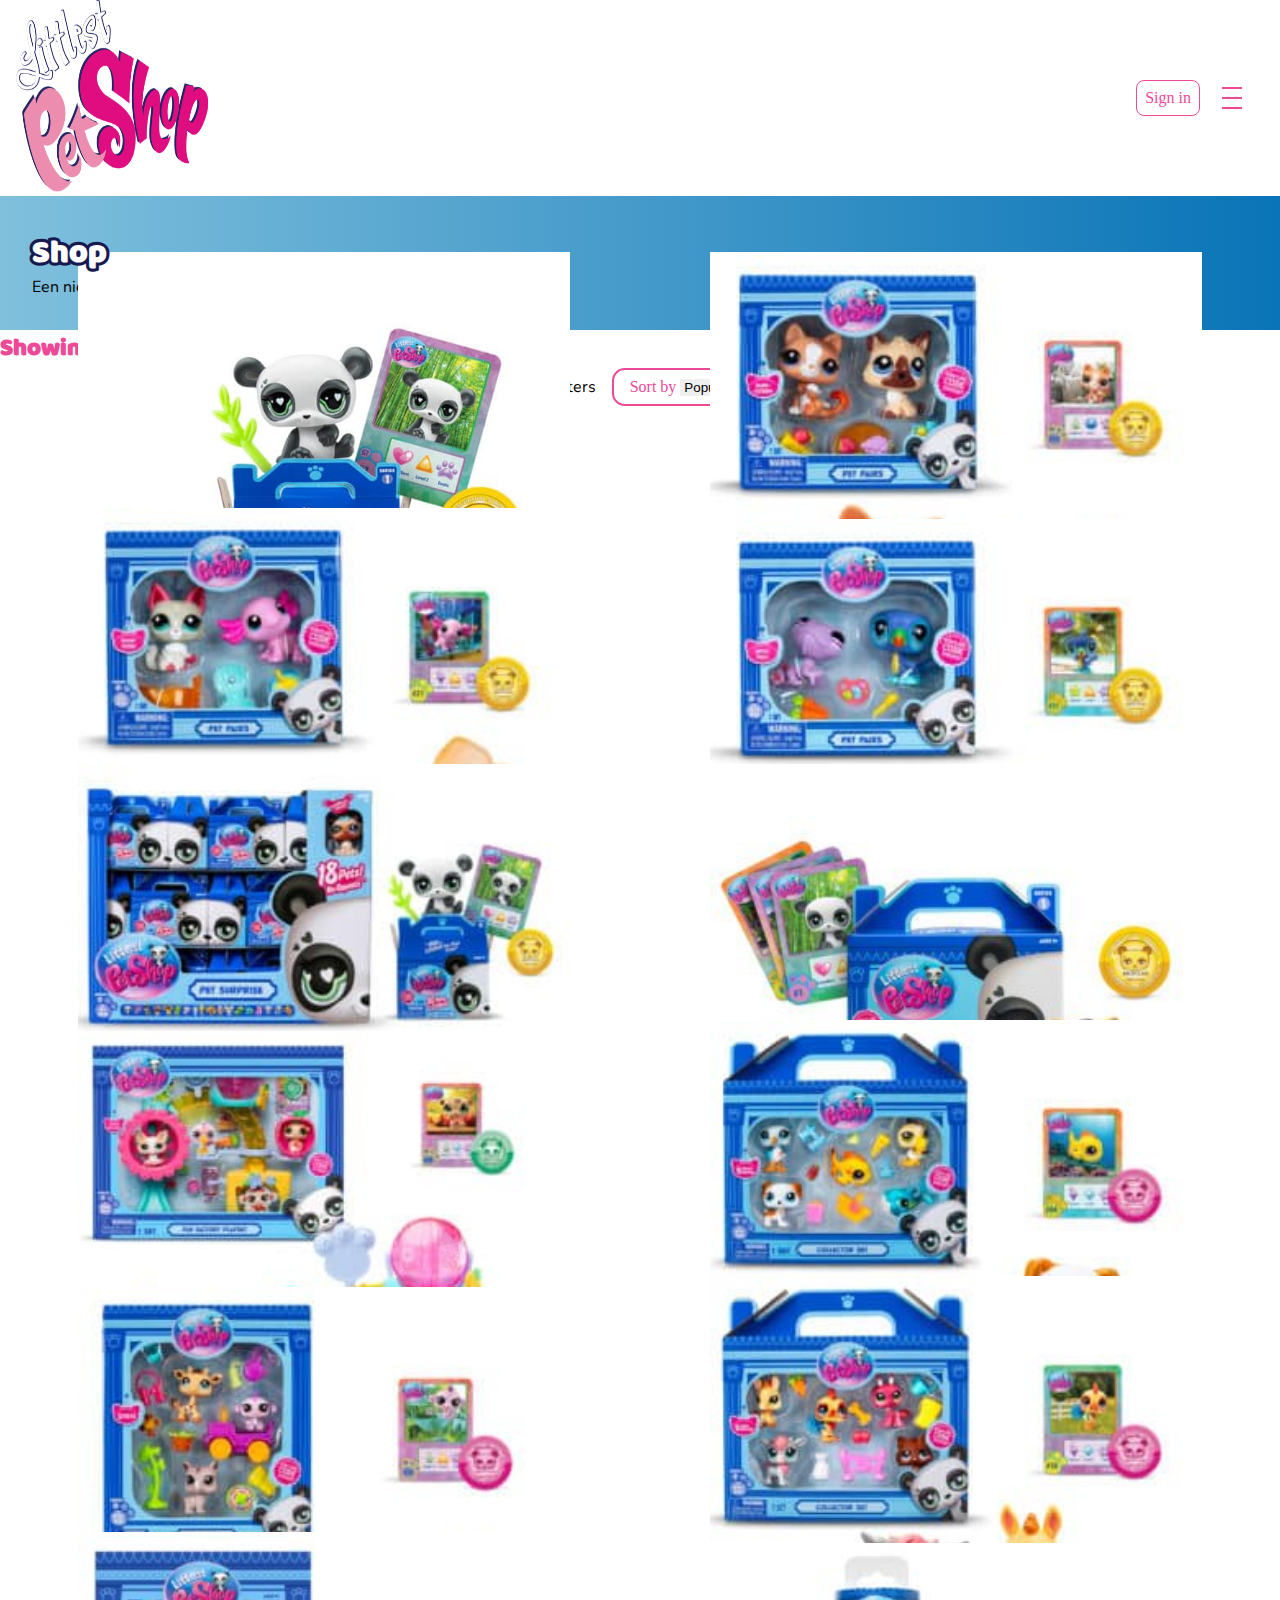
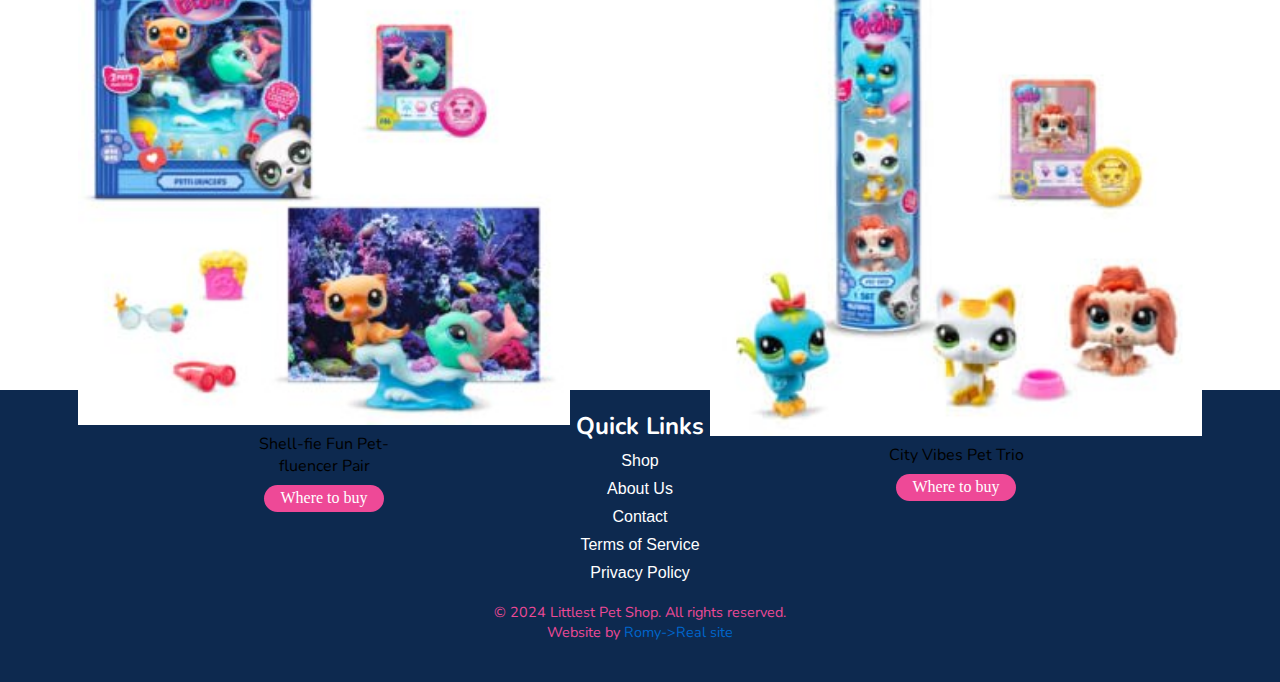
==== commit afbb4b5e: "footer" ====
--- a/index.html
+++ b/index.html
@@ -3,7 +3,7 @@
 
 <head>
 	<meta charset="UTF-8">
-	<meta name="author" content="jouw naam">
+	<meta name="author" content="Romy">
 	<meta name="viewport" content="width=device-width, initial-scale=1">
 
 	<title>Littlest Pet Shop - Home - Littlest Pet Shop</title>
@@ -17,7 +17,7 @@
 		<nav>
 			<a href="index.html"><img src="images/lpslogo2.png"
 					alt="het logo van LPS roze sierlijke letterss met wit"></a>
-			<a href="/">Sign in</a>
+			<a href="productinfo.html">Sign in</a>
 
 			<!-- Hamburger icoon hulp van ali-->
 			<button type="button">
@@ -46,8 +46,8 @@
 			<li><a href="productinfo.html">Roblox</a></li>
 		</ul>
 		<ul>
-			<li><a href="/">Create an account</a></li>
-			<li><a href="/">Log in</a></li>
+			<li><a href="productinfo.html">Create an account</a></li>
+			<li><a href="productinfo.html">Log in</a></li>
 			<li>
 				<a href="productinfo.html">
 					<svg xmlns="http://www.w3.org/2000/svg" aria-label="favorite heart icon" viewBox="0 0 16 16"
@@ -84,15 +84,16 @@
 		<section>
 			<!-- tweede section -->
 			<p>Show filters</p>
-			<div>
-			<label for="pet-select">Sort by</label>
 
-			<select name="pets" id="pet-select">
-				<option value=""></option>
-				<option value="dog">Popular</option>
-				<option value="cat">Newest</option>
-				<option value="hamster">Title, A-Z</option>
-				<option value="parrot">Title, Z-A</option>
+			<!-- https://developer.mozilla.org/en-US/docs/Web/HTML/Element/select -->
+				<div>
+			<label for="sortby-select">Sort by</label>
+
+			<select name="sortby" id="sortby-select">
+				<option value="Popular">Popular</option>
+				<option value="Newest">Newest</option>
+				<option value="Title, A-Z">Title, A-Z</option>
+				<option value="Title, Z-A">Title, Z-A</option>
 			</select>
 		</div>
 
@@ -102,50 +103,50 @@
 			<!-- derde section -->
 			<ul>
 				<li><img src="/images/pandalps.jpeg" alt="LPS panda comes with bamboo, a card and a coin">
-					<p>Pet Surprise Single Panda</p><a href="/">Where to buy</a>
+					<p>Pet Surprise Single Panda</p><a href="productinfo.html">Where to buy</a>
 				</li>
 				<li><img src="/images/hondjeslps.jpeg"
 						alt="LPS dog and cat with a can of sardines, cheese, a coin and a card">
-					<p>Bark cuterie Pet Pair</p><a href="/">Where to buy</a>
+					<p>Bark cuterie Pet Pair</p><a href="productinfo.html">Where to buy</a>
 				</li>
 				<li><img src="/images/rozeenwitlps.jpeg"
 						alt="LPS axolotl and a cat, comes with mini glasses, fake lemonade a shell and swimming glasses">
-					<p>Divin' Divas Pet Pair</p><a href="/">Where to buy</a>
+					<p>Divin' Divas Pet Pair</p><a href="productinfo.html">Where to buy</a>
 				</li>
 				<li><img src="/images/vogellps.jpeg"
 						alt="LPS toucan and chameleon, comes with fake mini carrots and a painting board">
-					<p>Artsy Pals Pet Pair</p><a href="/">Where to buy</a>
+					<p>Artsy Pals Pet Pair</p><a href="productinfo.html">Where to buy</a>
 				</li>
 				<li><img src="/images/supriselps.jpeg"
 						alt="LPS mistery boxes, shows a panda with bamboo, a caterpillar with a bottle , a cat with fake lemonade and a otter with binoculars ">
-					<p>Pet Surprise Display</p><a href="/">Where to buy</a>
+					<p>Pet Surprise Display</p><a href="productinfo.html">Where to buy</a>
 				</li>
 				<li><img src="/images/3soort.jpeg"
 						alt="LPS mistery boxes, shows a panda with bamboo, a dog with a brush and a horse with a bucket ">
-					<p>Pet Surprise Three Pack</p><a href="/">Where to buy</a>
+					<p>Pet Surprise Three Pack</p><a href="productinfo.html">Where to buy</a>
 				</li>
 				<li><img src="/images/playdinglps.jpeg"
 						alt="LPS playset, a dog and an otter with 2 apples, a feeding bowl, corrots and cheese ">
-					<p>Fun Factory Playset</p><a href="/">Where to buy</a>
+					<p>Fun Factory Playset</p><a href="productinfo.html">Where to buy</a>
 				</li>
 				<li><img src="/images/dolfijn.jpeg"
 						alt="LPS dolfin, fish, 2 birds and a dog. Comes with pizza, popcorn, a bottle, a basket, glasses and a play ship ">
-					<p>Beach Besties Collector Set</p><a href="/">Where to buy</a>
+					<p>Beach Besties Collector Set</p><a href="productinfo.html">Where to buy</a>
 				</li>
 				<li><img src="/images/safarilps.jpeg"
 						alt="LPS rhino, giraffe and a monkey. Comes with a jeep, bonfire, bottles, greenery and a flask  ">
-					<p>Safari Play Pack</p><a href="/">Where to buy</a>
+					<p>Safari Play Pack</p><a href="productinfo.html">Where to buy</a>
 				</li>
 				<li><img src="/images/farmlps.jpeg"
 						alt="LPS goat, pony, chicken, ant and a dog. Comes with apples, carrots, and a bucket. ">
-					<p>Farm Besties Collector Set</p><a href="/">Where to buy</a>
+					<p>Farm Besties Collector Set</p><a href="productinfo.html">Where to buy</a>
 				</li>
 				<li><img src="/images/waterlps.jpeg"
 						alt="LPS otter and dolfin. Comes with popcorn, a wave and two pairs of glasses ">
-					<p>Shell-fie Fun Pet-fluencer Pair</p><a href="/">Where to buy</a>
+					<p>Shell-fie Fun Pet-fluencer Pair</p><a href="productinfo.html">Where to buy</a>
 				</li>
 				<li><img src="/images/citylps.jpeg" alt="LPS dog, bird and a cat. Comes with a feeding bowl">
-					<p>City Vibes Pet Trio</p><a href="/">Where to buy</a>
+					<p>City Vibes Pet Trio</p><a href="productinfo.html">Where to buy</a>
 				</li>
 			</ul>
 		</section>
@@ -154,8 +155,19 @@
 
 	<footer>
 		<section>
-
-
+			<h2>Quick Links</h2>
+			<ul>
+				<li><a href="productinfo.html">Shop</a></li>
+				<li><a href="productinfo.html">About Us</a></li>
+				<li><a href="productinfo.html">Contact</a></li>
+				<li><a href="productinfo.html">Terms of Service</a></li>
+				<li><a href="productinfo.html">Privacy Policy</a></li>
+			</ul>
+		</section>
+	
+		<section>
+			<p>&copy; 2024 Littlest Pet Shop. All rights reserved.</p>
+			<p>Website by <a href="https://www.littlestpetshop.com/shop/">Romy->Real site</a></p>
 		</section>
 	</footer>
 </body>
--- a/styles/style.css
+++ b/styles/style.css
@@ -149,7 +149,7 @@
 body > section article button svg {
     width: 2rem; /* Stel de grootte van de SVG in (je kunt dit aanpassen naar behoefte) */
     height: 2rem; /* Zorg ervoor dat de hoogte van het SVG-pictogram dezelfde is als de breedte */
-	fill: red;
+	fill: rgb(0, 0, 0);
 }
 
 
@@ -366,6 +366,9 @@
 	color: #EE4997;
 	border-radius: .8rem;
 }
+main h2:first-of-type {
+    color: #EE4997; /* Roze kleur voor de "Showing 12 items" tekst */
+}
 
 
 option {
@@ -376,4 +379,63 @@
 
 	background-color: var(--footer-bgcolor);
 	margin-top: 2rem;;
+}
+footer {
+    --footer-bgcolor: #0D294F; /* Lichte achtergrondkleur */
+    padding: 20px 0;
+    font-family: Arial, sans-serif;
+    text-align: center;
+}
+
+footer section {
+    margin-bottom: 20px;
+}
+
+footer h2 {
+    font-size: 1.5rem;
+    margin-bottom: 10px;
+}
+
+footer ul {
+    list-style-type: none;
+    padding: 0;
+    margin: 0;
+}
+
+footer ul li {
+    margin-bottom: 10px;
+}
+
+footer ul li a {
+    text-decoration: none;
+    color: white;
+    font-size: 1rem;
+}
+
+footer .footer-social ul {
+    display: flex;
+    justify-content: center;
+    gap: 10px;
+}
+
+footer .footer-social img {
+    width: 30px;
+    height: 30px;
+}
+
+footer p {
+    font-size: 0.9rem;
+    color: #EE4997;
+}
+
+footer a {
+    color: #0066cc;
+    text-decoration: none;
+}
+footer h2 {
+    color: white; /* Zorg ervoor dat de kop 'Quick Links' ook wit is */
+}
+
+footer ul li a {
+    color: white; /* Zet de kleur van de links in de lijst naar wit */
 }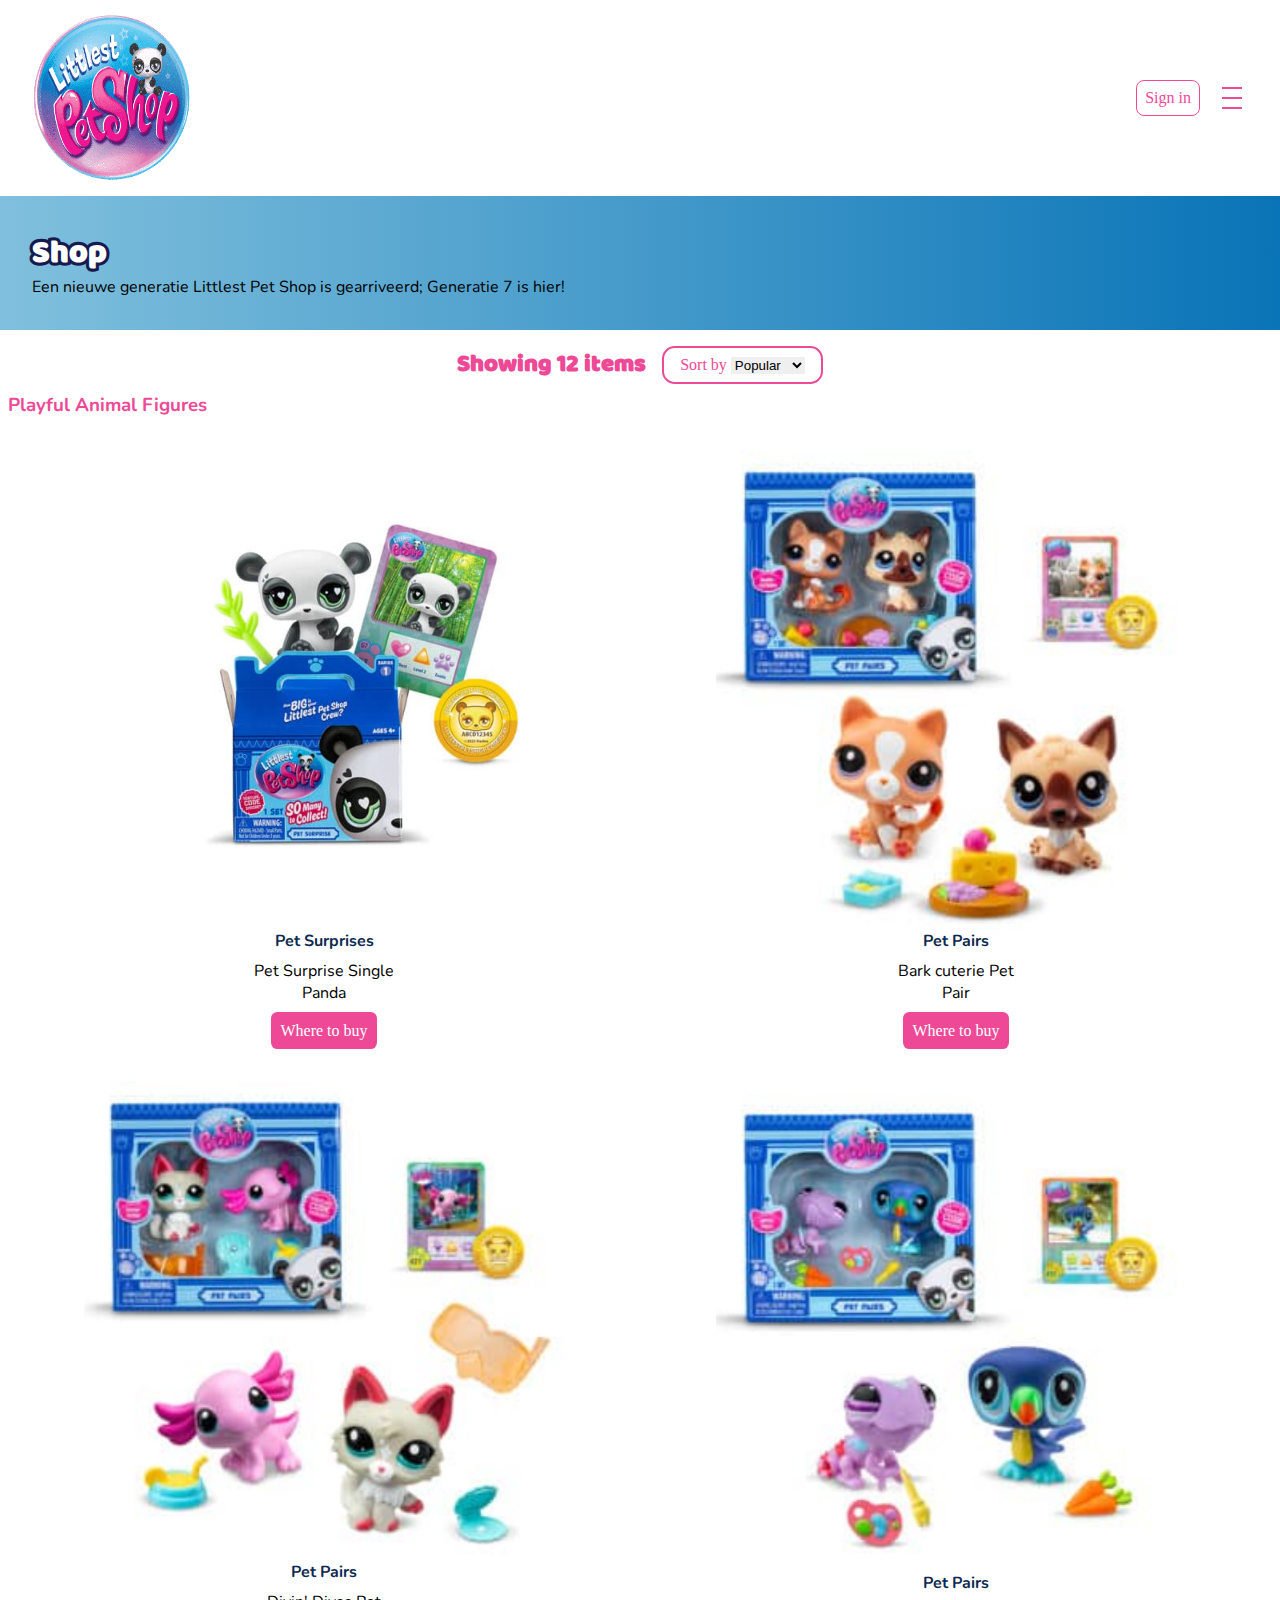
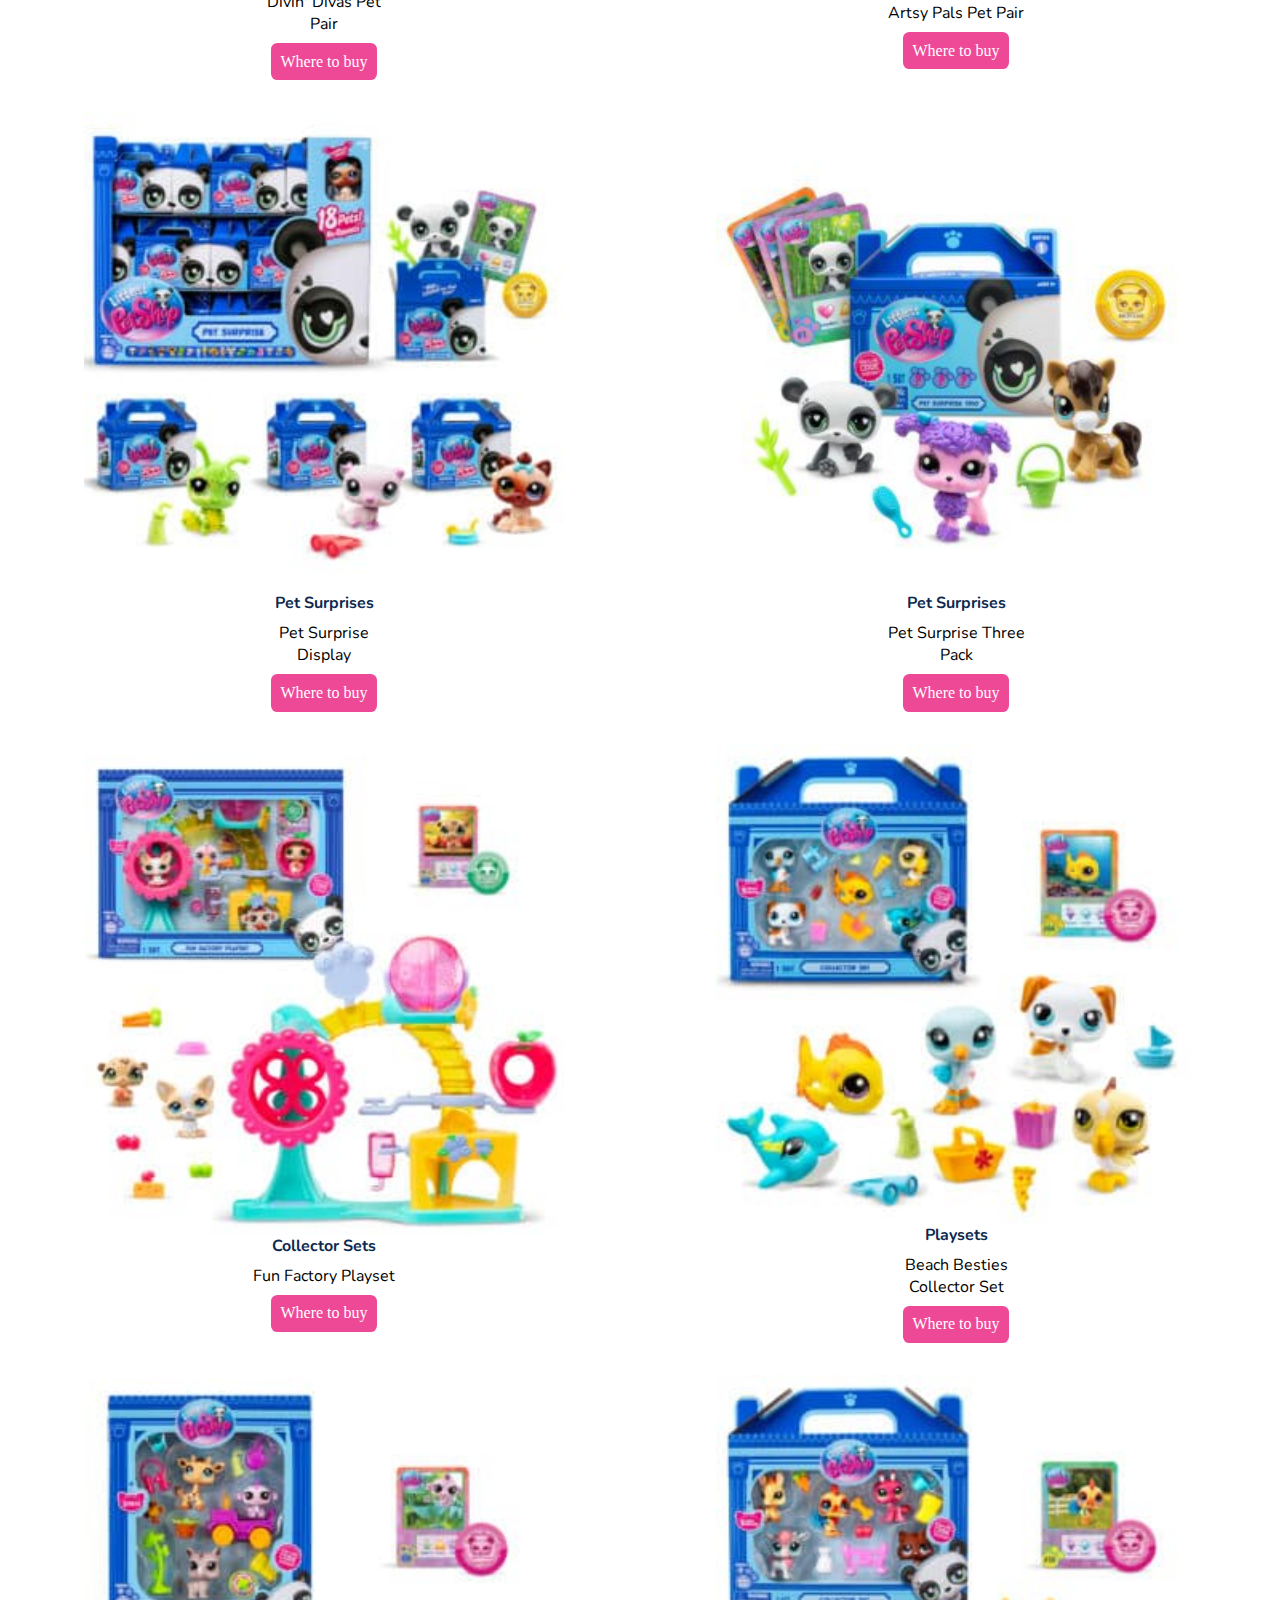
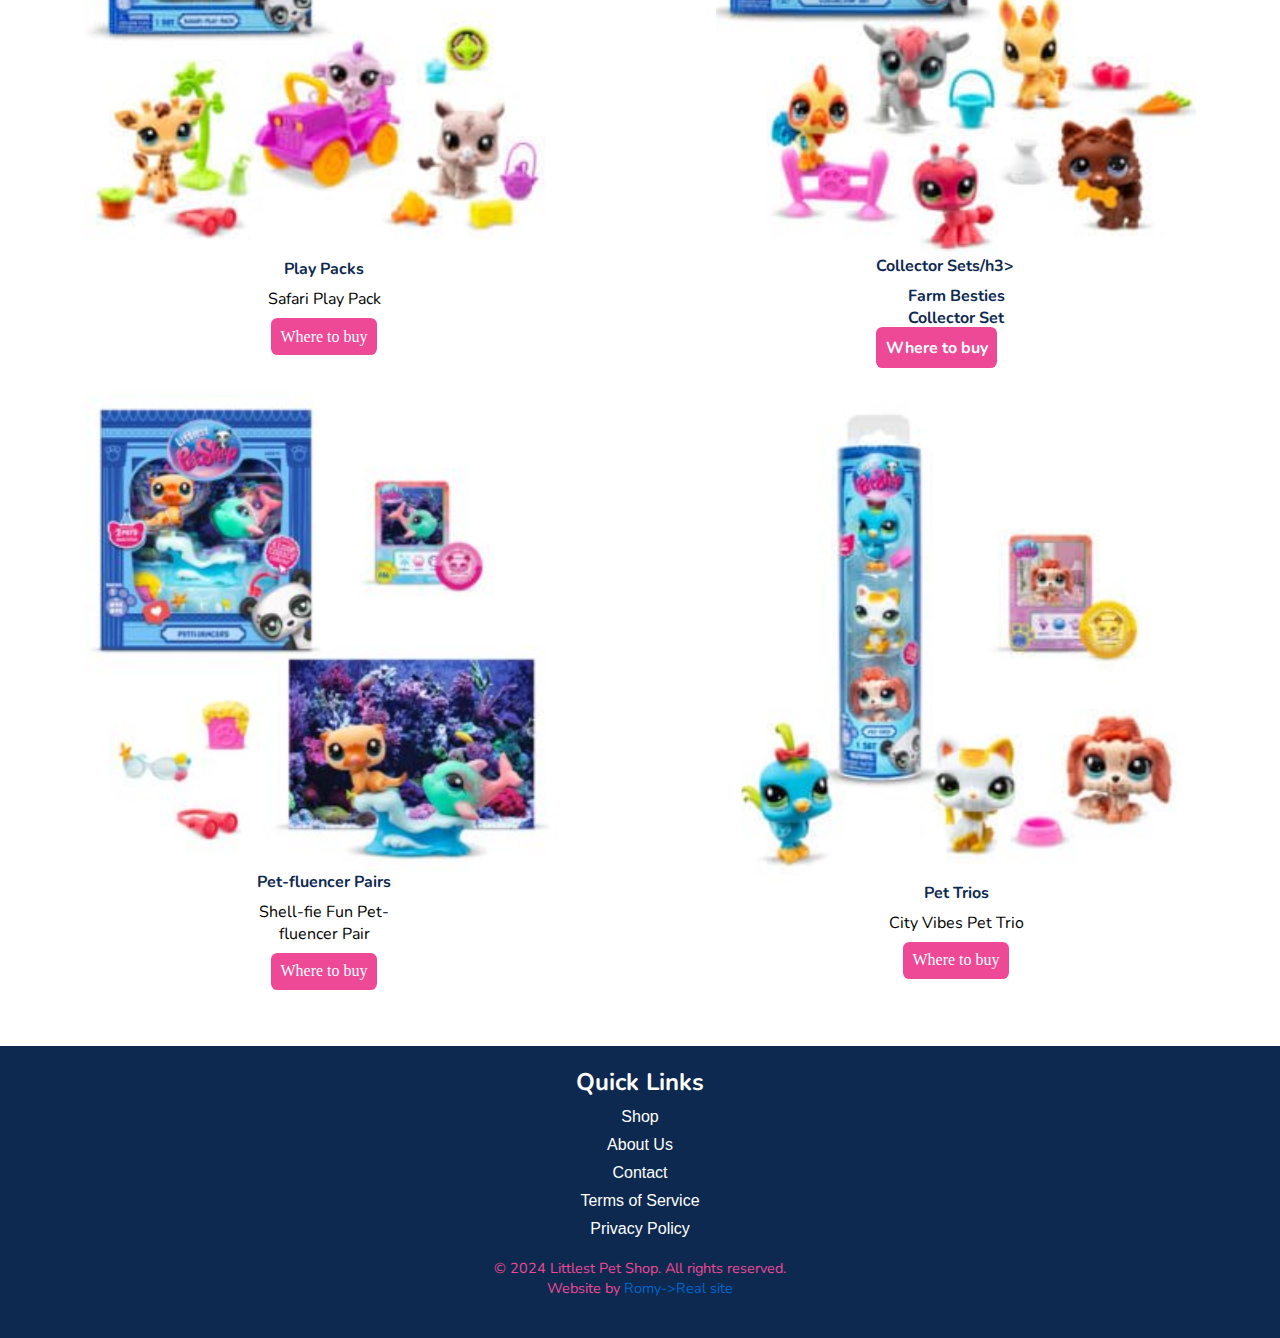
==== commit e2836fcd: "aanpassingen" ====
--- a/index.html
+++ b/index.html
@@ -15,7 +15,7 @@
 <body>
 	<header>
 		<nav>
-			<a href="index.html"><img src="images/lpslogo2.png"
+			<a href="index.html"><img src="images/logolpsovaal.png"
 					alt="het logo van LPS roze sierlijke letterss met wit"></a>
 			<a href="productinfo.html">Sign in</a>
 
@@ -31,7 +31,7 @@
 	</header>
 	<section>
 		<article>
-			<img src="images/lpslogo2.png" alt="logo van lps,  roze met witte letters">
+			<img src="images/logolpsovaal.png" alt="logo lps, blue logo with a panda ">
 			<h3>Menu</h3>
 			<button><svg xmlns="http://www.w3.org/2000/svg" viewBox="0 0 24 24" fill="none">
 					<path fill-rule="evenodd" clip-rule="evenodd"
@@ -50,6 +50,7 @@
 			<li><a href="productinfo.html">Log in</a></li>
 			<li>
 				<a href="productinfo.html">
+					<!-- https://www.svgrepo.com/show/533194/mail-alt.svg-->
 					<svg xmlns="http://www.w3.org/2000/svg" aria-label="favorite heart icon" viewBox="0 0 16 16"
 						fill="none">
 						<path
@@ -57,6 +58,7 @@
 							fill="#000000" />
 					</svg></a>
 			</li>
+			<!-- https://www.svgrepo.com/show/533194/mail-alt.svg-->
 			<li><a href="productinfo.html"><svg xmlns="http://www.w3.org/2000/svg" aria-label="envelope icon"
 						viewBox="0 0 24 24" fill="none">
 						<path
@@ -68,26 +70,22 @@
 	<main>
 		<section>
 			<!-- eerste section -->
-
-			<!-- hulp gekregen van ali -->
 			<div>
 				<h1>Shop</h1>
 				<h1>Shop</h1>
 			</div>
-			<!-- hulp gekregen van ali -->
-
+			
 			<p>Een nieuwe generatie Littlest Pet Shop is gearriveerd; Generatie 7 is hier!</p>
 		</section>
 
-		<h2> Showing 12 items</h2>
-
+		
+<!-- tweede section -->
 		<section>
-			<!-- tweede section -->
-			<p>Show filters</p>
-
-			<!-- https://developer.mozilla.org/en-US/docs/Web/HTML/Element/select -->
+			<h2> Showing 12 items</h2>
+			
+<!-- https://developer.mozilla.org/en-US/docs/Web/HTML/Element/select -->
 				<div>
-			<label for="sortby-select">Sort by</label>
+				<label for="sortby-select">Sort by</label>
 
 			<select name="sortby" id="sortby-select">
 				<option value="Popular">Popular</option>
@@ -100,53 +98,54 @@
 
 		</section>
 		<section>
+			<h3>Playful Animal Figures</h3>
 			<!-- derde section -->
 			<ul>
 				<li><img src="/images/pandalps.jpeg" alt="LPS panda comes with bamboo, a card and a coin">
-					<p>Pet Surprise Single Panda</p><a href="productinfo.html">Where to buy</a>
+					<h4>Pet Surprises</h3><p>Pet Surprise Single Panda</p><a href="productinfo.html">Where to buy</a>
 				</li>
 				<li><img src="/images/hondjeslps.jpeg"
 						alt="LPS dog and cat with a can of sardines, cheese, a coin and a card">
-					<p>Bark cuterie Pet Pair</p><a href="productinfo.html">Where to buy</a>
+						<h4>Pet Pairs</h3><p>Bark cuterie Pet Pair</p><a href="productinfo.html">Where to buy</a>
 				</li>
 				<li><img src="/images/rozeenwitlps.jpeg"
 						alt="LPS axolotl and a cat, comes with mini glasses, fake lemonade a shell and swimming glasses">
-					<p>Divin' Divas Pet Pair</p><a href="productinfo.html">Where to buy</a>
+						<h4>Pet Pairs</h3><p>Divin' Divas Pet Pair</p><a href="productinfo.html">Where to buy</a>
 				</li>
 				<li><img src="/images/vogellps.jpeg"
 						alt="LPS toucan and chameleon, comes with fake mini carrots and a painting board">
-					<p>Artsy Pals Pet Pair</p><a href="productinfo.html">Where to buy</a>
+						<h4>Pet Pairs</h3><p>Artsy Pals Pet Pair</p><a href="productinfo.html">Where to buy</a>
 				</li>
 				<li><img src="/images/supriselps.jpeg"
 						alt="LPS mistery boxes, shows a panda with bamboo, a caterpillar with a bottle , a cat with fake lemonade and a otter with binoculars ">
-					<p>Pet Surprise Display</p><a href="productinfo.html">Where to buy</a>
+						<h4>Pet Surprises</h3><p>Pet Surprise Display</p><a href="productinfo.html">Where to buy</a>
 				</li>
 				<li><img src="/images/3soort.jpeg"
 						alt="LPS mistery boxes, shows a panda with bamboo, a dog with a brush and a horse with a bucket ">
-					<p>Pet Surprise Three Pack</p><a href="productinfo.html">Where to buy</a>
+						<h4>Pet Surprises</h3><p>Pet Surprise Three Pack</p><a href="productinfo.html">Where to buy</a>
 				</li>
 				<li><img src="/images/playdinglps.jpeg"
 						alt="LPS playset, a dog and an otter with 2 apples, a feeding bowl, corrots and cheese ">
-					<p>Fun Factory Playset</p><a href="productinfo.html">Where to buy</a>
+						<h4>Collector Sets</h3><p>Fun Factory Playset</p><a href="productinfo.html">Where to buy</a>
 				</li>
 				<li><img src="/images/dolfijn.jpeg"
 						alt="LPS dolfin, fish, 2 birds and a dog. Comes with pizza, popcorn, a bottle, a basket, glasses and a play ship ">
-					<p>Beach Besties Collector Set</p><a href="productinfo.html">Where to buy</a>
+						<h4>Playsets</h3><p>Beach Besties Collector Set</p><a href="productinfo.html">Where to buy</a>
 				</li>
 				<li><img src="/images/safarilps.jpeg"
 						alt="LPS rhino, giraffe and a monkey. Comes with a jeep, bonfire, bottles, greenery and a flask  ">
-					<p>Safari Play Pack</p><a href="productinfo.html">Where to buy</a>
+						<h4>Play Packs</h3><p>Safari Play Pack</p><a href="productinfo.html">Where to buy</a>
 				</li>
 				<li><img src="/images/farmlps.jpeg"
 						alt="LPS goat, pony, chicken, ant and a dog. Comes with apples, carrots, and a bucket. ">
-					<p>Farm Besties Collector Set</p><a href="productinfo.html">Where to buy</a>
+						<h4>Collector Sets/h3><p>Farm Besties Collector Set</p><a href="productinfo.html">Where to buy</a>
 				</li>
 				<li><img src="/images/waterlps.jpeg"
 						alt="LPS otter and dolfin. Comes with popcorn, a wave and two pairs of glasses ">
-					<p>Shell-fie Fun Pet-fluencer Pair</p><a href="productinfo.html">Where to buy</a>
+						<h4>Pet-fluencer Pairs</h3><p>Shell-fie Fun Pet-fluencer Pair</p><a href="productinfo.html">Where to buy</a>
 				</li>
 				<li><img src="/images/citylps.jpeg" alt="LPS dog, bird and a cat. Comes with a feeding bowl">
-					<p>City Vibes Pet Trio</p><a href="productinfo.html">Where to buy</a>
+					<h4>Pet Trios</h3><p>City Vibes Pet Trio</p><a href="productinfo.html">Where to buy</a>
 				</li>
 			</ul>
 		</section>
@@ -166,6 +165,7 @@
 		</section>
 	
 		<section>
+			<!--https://www.w3schools.com/html/html_symbols.asp-->
 			<p>&copy; 2024 Littlest Pet Shop. All rights reserved.</p>
 			<p>Website by <a href="https://www.littlestpetshop.com/shop/">Romy->Real site</a></p>
 		</section>
--- a/styles/style.css
+++ b/styles/style.css
@@ -1,31 +1,33 @@
 @import url('https://fonts.googleapis.com/css2?family=Expletus+Sans:ital,wght@0,400..700;1,400..700&family=Montserrat:ital,wght@0,100..900;1,100..900&family=Nunito:ital,wght@0,200..1000;1,200..1000&family=Saira:ital,wght@0,100..900;1,100..900&display=swap');
 
-
+/*hulp van student assistent*/
 @font-face {
 	font-family: PetShopFont;
 	src: url("../fonts/Baloo-Regular.ttf");
 }
-
+/*hulp van student assistent*/
 /**************/
 /* CSS REMEDY */
 /**************/
-*, *::after, *::before {
-  box-sizing:border-box;  
-  margin: 0;
+*,
+*::after,
+*::before {
+	box-sizing: border-box;
+	margin: 0;
 }
 
 
 body {
 	box-sizing: border-box;
-	overflow-x: hidden;
-}
-
-body > section  {
-	width:100vw;
+	overflow-x: hidden; /* Voorkomt horizontaal scrollen op de pagina*/
+}
+/* hulp van studenassistent voor hamburger menu*/
+body>section {
+	width: 100vw;
 	opacity: 0;
 	pointer-events: none;
 	background-color: whitesmoke;
-	height:100vh;
+	height: 100vh;
 	position: absolute;
 	top: 0;
 	font-family: system-ui, -apple-system, BlinkMacSystemFont, 'Segoe UI', Roboto, Oxygen, Ubuntu, Cantarell, 'Open Sans', 'Helvetica Neue', sans-serif;
@@ -33,7 +35,7 @@
 	transition: .5s;
 }
 
-body > section.active {
+body>section.active {
 	opacity: 1;
 	pointer-events: all;
 }
@@ -44,6 +46,7 @@
 
 li {
 	list-style-type: none;
+
 }
 
 button {
@@ -51,54 +54,54 @@
 	border: none;
 }
 
-body > section article {
+body>section article {
 	display: flex
 }
 
 
 
-body > section ul {
+body>section ul {
 	display: flex;
 	flex-direction: column;
 }
 
-body > section ul:nth-of-type(2) {
+body>section ul:nth-of-type(2) {
 	margin-top: 3rem;
 }
 
-body > section ul li a {
+body>section ul li a {
 	display: block;
 }
 
-body > section ul:nth-of-type(1) li a {
+body>section ul:nth-of-type(1) li a {
 	padding: 1rem;
 	border-top: solid .5px #ccc;
 	border-bottom: solid .5px #ccc;
 }
 
-body > section ul:nth-of-type(2) {
+body>section ul:nth-of-type(2) {
 	display: flex;
 	text-align: center;
 }
 
-body > section ul:nth-of-type(2) li:nth-of-type(1) a,
-body > section ul:nth-of-type(2) li:nth-of-type(2) a{
+body>section ul:nth-of-type(2) li:nth-of-type(1) a,
+body>section ul:nth-of-type(2) li:nth-of-type(2) a {
 	padding: 1rem;
 	width: 100%;
 	display: inline-block;
 	border-top: solid .5px #ccc;
 	border-bottom: solid .5px #ccc;
-	
-}
-
-body > section ul:nth-of-type(2) li:nth-of-type(3) a,
-body > section ul:nth-of-type(2) li:nth-of-type(4) a {
+
+}
+
+body>section ul:nth-of-type(2) li:nth-of-type(3) a,
+body>section ul:nth-of-type(2) li:nth-of-type(4) a {
 	margin: 0 auto;
 }
 
 
 
-body > section ul:nth-of-type(2) li:nth-of-type(3) a {
+body>section ul:nth-of-type(2) li:nth-of-type(3) a {
 	margin-top: 2rem
 }
 
@@ -106,49 +109,60 @@
 	width: 100%;
 }
 
-body > section article {
-    display: flex;
+body>section article {
+	display: flex;
 	width: 100%;
 	justify-content: space-between;
-    flex-direction: row; /* Zorg ervoor dat de inhoud onder elkaar komt */
-    align-items: center; /* Optioneel: centreer de inhoud horizontaal */
-    padding: 1rem; /* Voeg wat padding toe om ruimte te creëren */
-}
-
-body > section article img  {
+	flex-direction: row;
+	/* Zorg ervoor dat de inhoud onder elkaar komt */
+	align-items: center;
+	/* Optioneel: centreer de inhoud horizontaal */
+	padding: 1rem;
+	/* Voeg wat padding toe om ruimte te creëren */
+}
+
+body>section article img {
 	width: 20%;
 }
 
-body > section ul li a {
+body>section ul li a {
 	color: #EE4997;
 }
 
-body > section ul:nth-of-type(2) li:nth-of-type(3) a{
+body>section ul:nth-of-type(2) li:nth-of-type(3) a {
 	display: block;
 	width: 2rem;
 }
 
-body > section ul:nth-of-type(2) li:nth-of-type(4) a{
+body>section ul:nth-of-type(2) li:nth-of-type(4) a {
 	display: block;
 	width: 2rem;
 }
 
 img {
-    width: 100%; 
-    aspect-ratio: 1/1; /* Behoud de verhoudingen van de afbeelding */
-}
-
-body > section article button {
-    width: auto; /* Laat de breedte van de knop automatisch bepalen op basis van de inhoud */
-    display: inline-flex; /* Zorg ervoor dat de knop alleen zoveel ruimte inneemt als nodig */
-    align-items: center; /* Centreer de inhoud binnen de knop */
-    justify-content: center; /* Centreer het SVG-pictogram in de knop */
-    padding: 0.5rem; /* Voeg wat padding toe om ruimte rond de knop te creëren */
-}
-
-body > section article button svg {
-    width: 2rem; /* Stel de grootte van de SVG in (je kunt dit aanpassen naar behoefte) */
-    height: 2rem; /* Zorg ervoor dat de hoogte van het SVG-pictogram dezelfde is als de breedte */
+	width: 100%;
+	aspect-ratio: 1/1;
+	/* Behoud de verhoudingen van de afbeelding */
+}
+
+body>section article button {
+	width: auto;
+	/* Laat de breedte van de knop automatisch bepalen op basis van de inhoud */
+	display: inline-flex;
+	/* Zorg ervoor dat de knop alleen zoveel ruimte inneemt als nodig */
+	align-items: center;
+	/* Centreer de inhoud binnen de knop */
+	justify-content: center;
+	/* Centreer het SVG-pictogram in de knop */
+	padding: 0.5rem;
+	/* Voeg wat padding toe om ruimte rond de knop te creëren */
+}
+
+body>section article button svg {
+	width: 2rem;
+	/* Stel de grootte van de SVG in (je kunt dit aanpassen naar behoefte) */
+	height: 2rem;
+	/* Zorg ervoor dat de hoogte van het SVG-pictogram dezelfde is als de breedte */
 	fill: rgb(0, 0, 0);
 }
 
@@ -158,27 +172,37 @@
 /*********************/
 :root {
 	/* startje */
-	--color-text:#111;
-	--color-background:#eee;
+	--color-text: #111;
+	--color-background: #eee;
 	--color-llp: #EE4997;
 	--color-blue: lightblue;
 	--footer-bgcolor: #0D294F;
-	--lps-plain-text: "Nunito"; 
-
-}
-
-
-a  {
+	--lps-plain-text: "Nunito";
+
+}
+
+
+a {
 	text-decoration: none;
 }
 
-li  {
+li {
 	list-style-type: none;
 }
 
 
-p, h2 {
+p,
+h2 {
 	font-family: var(--lps-plain-text);
+}
+h3 {
+	font-family: var(--lps-plain-text);
+	color: #EE4997;
+	padding: 0.5rem;
+}
+h4 {
+	font-family: var(--lps-plain-text);
+	color:#0D294F;
 }
 
 /****************/
@@ -207,8 +231,9 @@
 
 header nav a:nth-of-type(1) img {
 	width: 50%;
-	height:auto;
-}
+
+}
+
 /* sign in button*/
 header nav a:nth-of-type(2) {
 	color: var(--color-llp);
@@ -237,33 +262,37 @@
 	background-color: var(--color-llp);
 }
 
-  
+
 
 /* Main */
 /* hulp van studentassistent*/
-  
-  div h1 {
+
+div h1 {
 	position: absolute;
 	font-family: PetShopFont;
-  }
-  
-  /* bron van https://cssgradient.io/*/
-
-  div h1:nth-of-type(1) {
-	color: white;
-	-webkit-text-stroke: .4rem rgb(23, 26, 79); /* buitenlijn kleur */
- font-family: PetShopFont;
-}
- /* bron van https://cssgradient.io/*/
-  
-  div h1:nth-of-type(2) {
-	color: white; /* tekst kleur */
+}
+
+/* bron van https://cssgradient.io/*/
+
+div h1:nth-of-type(1) {
+	color: white;
+	-webkit-text-stroke: .4rem rgb(23, 26, 79);
+	/* buitenlijn kleur */
 	font-family: PetShopFont;
- }
+}
+
+/* bron van https://cssgradient.io/*/
+
+div h1:nth-of-type(2) {
+	color: white;
+	/* tekst kleur */
+	font-family: PetShopFont;
+}
+
 /* hulp van studentassistent*/
 
 
-main h2:first-of-type{
+main h2:first-of-type {
 	font-family: PetShopFont;
 	color: rgb(23, 26, 79);
 }
@@ -271,9 +300,9 @@
 
 
 main section:nth-of-type(1) {
-	background: rgb(2,0,36);
+	background: rgb(2, 0, 36);
 	background: linear-gradient(-90deg, #0974B7 0%, #80C0DD 100%);
-		padding: 2rem;
+	padding: 2rem;
 }
 
 
@@ -294,26 +323,32 @@
 	margin: 0;
 }
 
-main section:nth-of-type(3) img{
-	width:80%;
-}
+main section:nth-of-type(3) img {
+	width: 80%;
+}
+
 /* Anouk heeft me heel lief geholpen met dit stuk*/
-main section:nth-of-type(3) ul{
+main section:nth-of-type(3) ul {
 	padding: 0;
-	display:grid;
-	grid-template-columns: repeat(2,1fr);
+	display: grid;
+	grid-template-columns: repeat(2, 1fr);
 	gap: 1rem;
 	padding: 1rem;
 	align-items: center;
 }
+
 /* Anouk heeft me heel lief geholpen met dit stuk*/
 
 main section:nth-of-type(3) ul li {
 	display: flex;
 	flex-direction: column;
 	gap: 0;
+	align-items: center;
+	margin: 0.5rem;
 	height: 15rem;
 	align-items: center;
+	width:
+	
 }
 
 
@@ -328,25 +363,25 @@
 
 main section ul li {
 	/* om de p's en buttons onder elkaar en in het midden van de sections te positioneren */
-	display:grid;
-	place-content:center;
-	gap:1em;
-  }
-  
-  li p {
-	width:10em;
-	margin:0;
-	padding:.5em;
-	
-	text-align:center;
-  }
-
-main section:nth-of-type(3) ul li a:first-of-type{
+	display: grid;
+	place-content: center;
+	gap: 1em;
+}
+
+li p {
+	width: 10em;
+	margin: 0;
+	padding: .5em;
+
+	text-align: center;
+}
+
+main section:nth-of-type(3) ul li a:first-of-type {
 	background-color: #EE4997;
-    border-radius: 2em;
-    padding: .3rem 1rem;
-    color: white;
-    text-align: center;
+	border-radius: 0.4rem;
+	padding: 0.6rem;
+	color: white;
+	text-align: center;
 }
 
 main section:nth-of-type(2) select {
@@ -358,6 +393,7 @@
 	justify-content: center;
 	align-items: center;
 	gap: 1rem;
+	padding-top: 1rem;
 }
 
 main section:nth-of-type(2) div {
@@ -366,8 +402,10 @@
 	color: #EE4997;
 	border-radius: .8rem;
 }
+
 main h2:first-of-type {
-    color: #EE4997; /* Roze kleur voor de "Showing 12 items" tekst */
+	color: #EE4997;
+	/* Roze kleur voor de "Showing 12 items" tekst */
 }
 
 
@@ -378,64 +416,76 @@
 footer {
 
 	background-color: var(--footer-bgcolor);
-	margin-top: 2rem;;
-}
+	margin-top: 2rem;
+	;
+}
+
 footer {
-    --footer-bgcolor: #0D294F; /* Lichte achtergrondkleur */
-    padding: 20px 0;
-    font-family: Arial, sans-serif;
-    text-align: center;
+	--footer-bgcolor: #0D294F;
+	/* Lichte achtergrondkleur */
+	padding: 20px 0;
+	font-family: Arial, sans-serif;
+	text-align: center;
 }
 
 footer section {
-    margin-bottom: 20px;
+	margin-bottom: 20px;
 }
 
 footer h2 {
-    font-size: 1.5rem;
-    margin-bottom: 10px;
+	font-size: 1.5rem;
+	margin-bottom: 10px;
 }
 
 footer ul {
-    list-style-type: none;
-    padding: 0;
-    margin: 0;
+	list-style-type: none;
+	padding: 0;
+	margin: 0;
 }
 
 footer ul li {
-    margin-bottom: 10px;
+	margin-bottom: 10px;
 }
 
 footer ul li a {
-    text-decoration: none;
-    color: white;
-    font-size: 1rem;
+	text-decoration: none;
+	color: white;
+	font-size: 1rem;
 }
 
 footer .footer-social ul {
-    display: flex;
-    justify-content: center;
-    gap: 10px;
+	display: flex;
+	justify-content: center;
+	gap: 10px;
 }
 
 footer .footer-social img {
-    width: 30px;
-    height: 30px;
+	width: 30px;
+	height: 30px;
 }
 
 footer p {
-    font-size: 0.9rem;
-    color: #EE4997;
+	font-size: 0.9rem;
+	color: #EE4997;
 }
 
 footer a {
-    color: #0066cc;
-    text-decoration: none;
-}
+	color: #0066cc;
+	text-decoration: none;
+}
+
 footer h2 {
-    color: white; /* Zorg ervoor dat de kop 'Quick Links' ook wit is */
+	color: white;
+	/* Zorg ervoor dat de kop 'Quick Links' ook wit is */
 }
 
 footer ul li a {
-    color: white; /* Zet de kleur van de links in de lijst naar wit */
-}+	color: white;
+	/* Zet de kleur van de links in de lijst naar wit */
+}
+/* Van Ali dan lijkt mijn site op laptop een beetje responsive*/
+@media (min-width: 800px){
+	main section:nth-of-type(3) ul li {
+	  height: auto;
+	}
+  }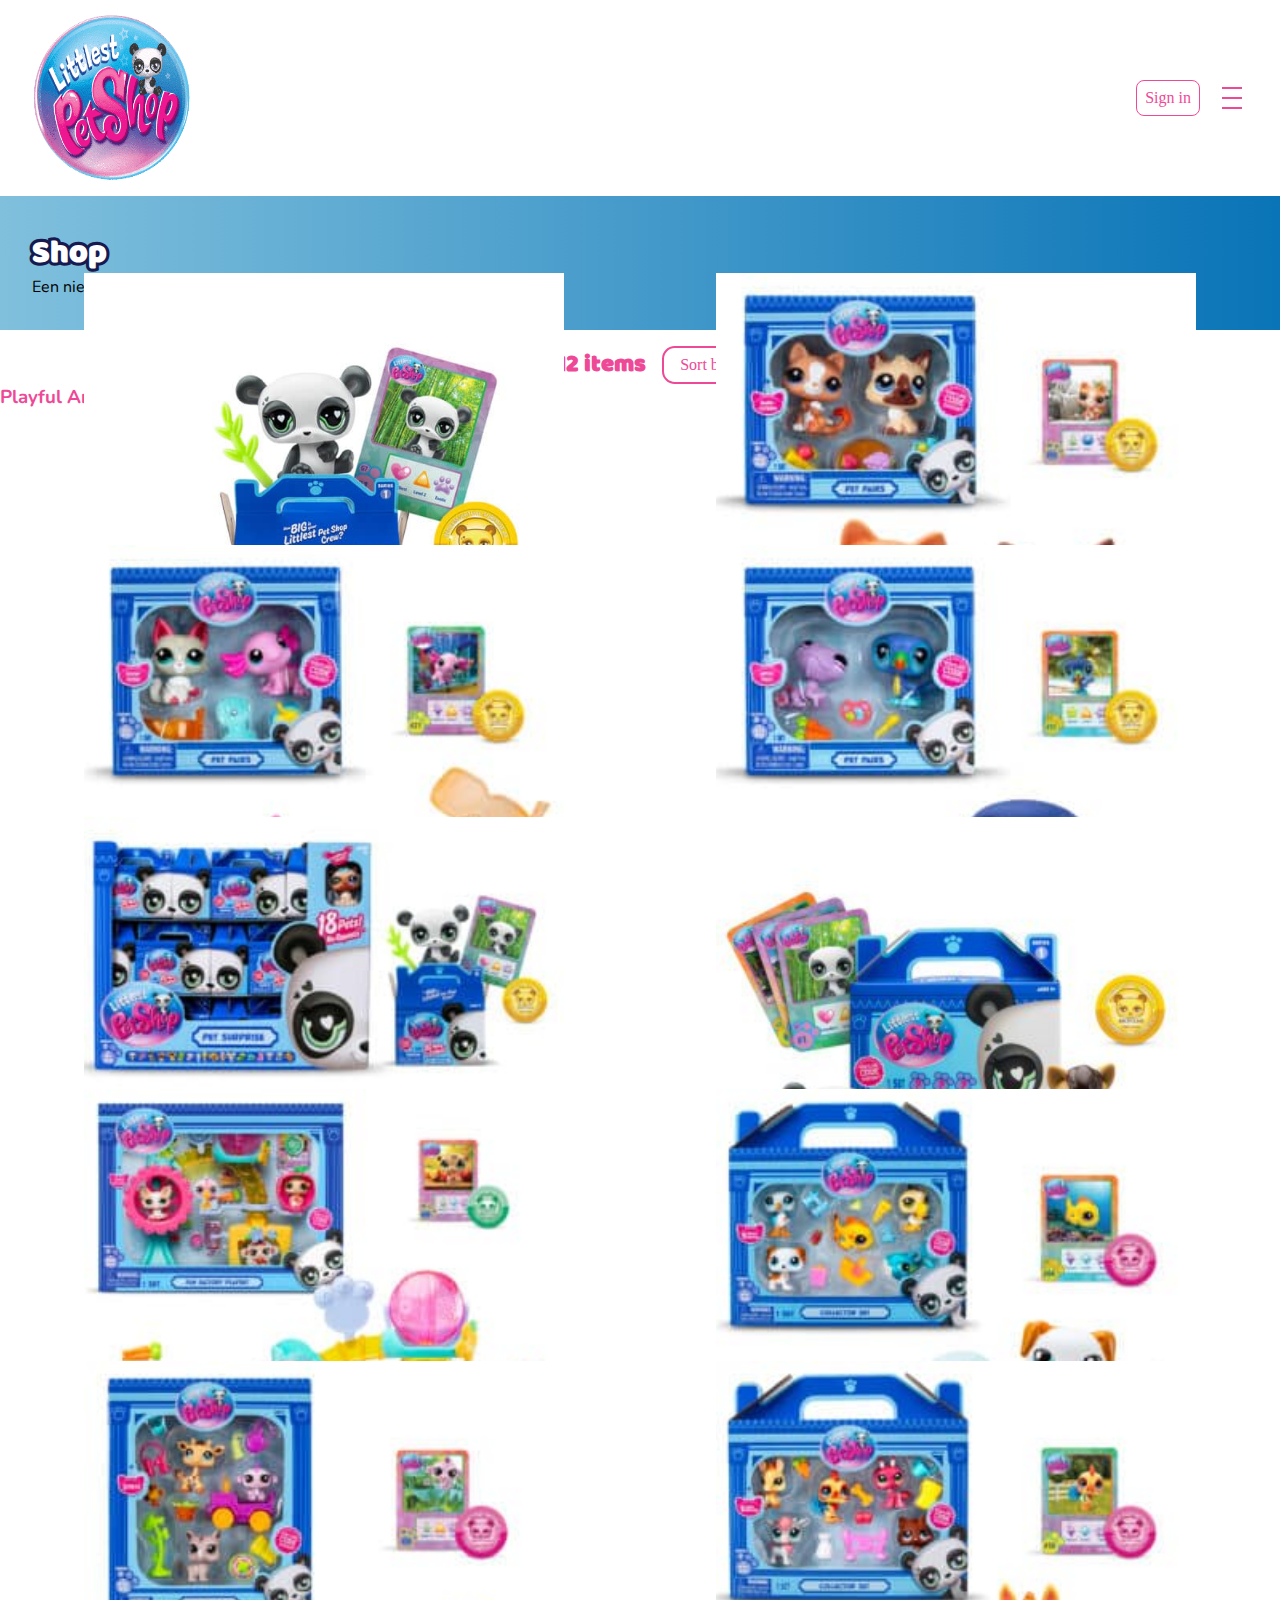
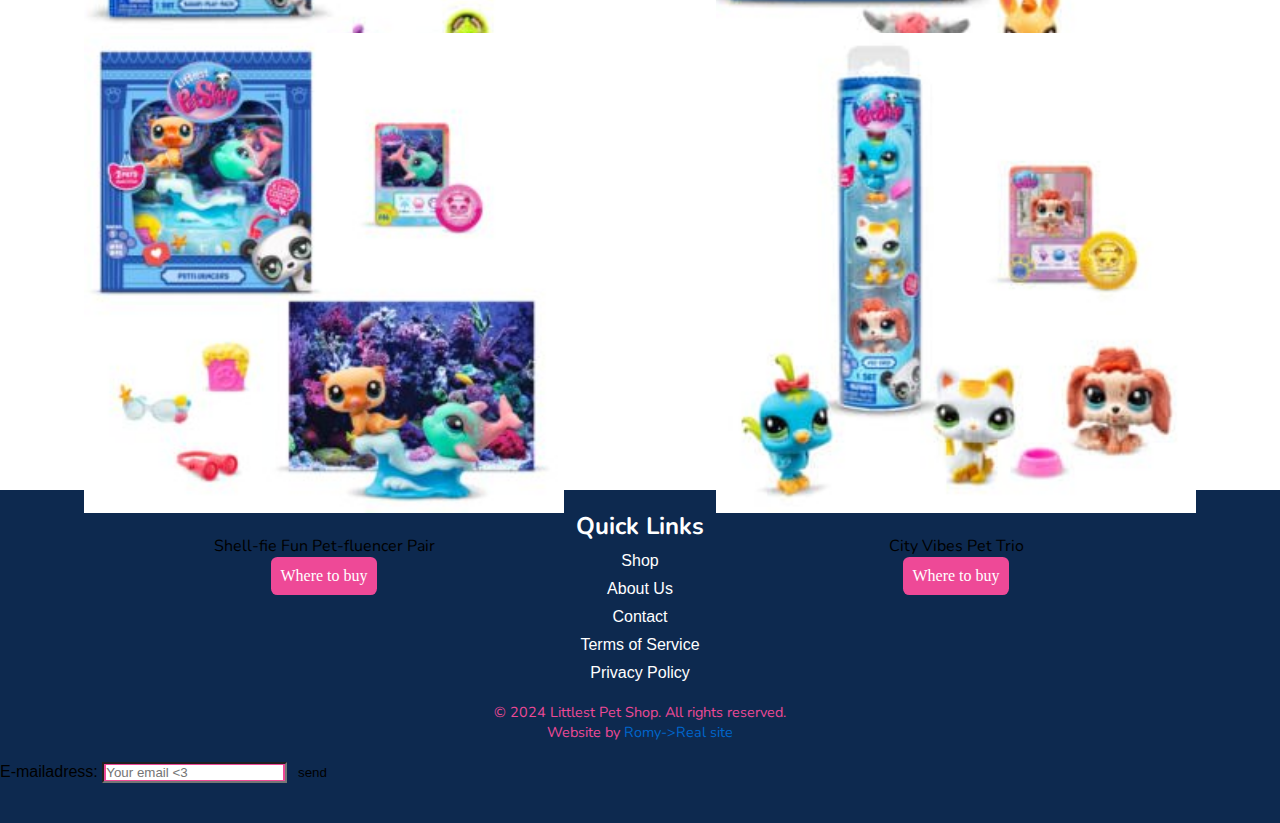
==== commit 19190a8c: "help" ====
--- a/index.html
+++ b/index.html
@@ -15,8 +15,7 @@
 <body>
 	<header>
 		<nav>
-			<a href="index.html"><img src="images/logolpsovaal.png"
-					alt="het logo van LPS roze sierlijke letterss met wit"></a>
+			<a href="index.html"><img src="images/logolpsovaal.png" alt="het logo van LPS roze sierlijke letterss met wit"></a>
 			<a href="productinfo.html">Sign in</a>
 
 			<!-- Hamburger icoon hulp van ali-->
@@ -25,7 +24,6 @@
 				<span></span>
 				<span></span>
 			</button>
-
 		</nav>
 
 	</header>
@@ -72,7 +70,7 @@
 			<!-- eerste section -->
 			<div>
 				<h1>Shop</h1>
-				<h1>Shop</h1>
+				<h1 aria-hidden=“true”>Shop</h1>
 			</div>
 			
 			<p>Een nieuwe generatie Littlest Pet Shop is gearriveerd; Generatie 7 is hier!</p>
@@ -102,50 +100,50 @@
 			<!-- derde section -->
 			<ul>
 				<li><img src="/images/pandalps.jpeg" alt="LPS panda comes with bamboo, a card and a coin">
-					<h4>Pet Surprises</h3><p>Pet Surprise Single Panda</p><a href="productinfo.html">Where to buy</a>
+					<h4>Pet Surprises</h4><p>Pet Surprise Single Panda</p><a href="productinfo.html">Where to buy</a>
 				</li>
 				<li><img src="/images/hondjeslps.jpeg"
 						alt="LPS dog and cat with a can of sardines, cheese, a coin and a card">
-						<h4>Pet Pairs</h3><p>Bark cuterie Pet Pair</p><a href="productinfo.html">Where to buy</a>
+						<h4>Pet Pairs</h4><p>Bark cuterie Pet Pair</p><a href="productinfo.html">Where to buy</a>
 				</li>
 				<li><img src="/images/rozeenwitlps.jpeg"
 						alt="LPS axolotl and a cat, comes with mini glasses, fake lemonade a shell and swimming glasses">
-						<h4>Pet Pairs</h3><p>Divin' Divas Pet Pair</p><a href="productinfo.html">Where to buy</a>
+						<h4>Pet Pairs</h4><p>Divin' Divas Pet Pair</p><a href="productinfo.html">Where to buy</a>
 				</li>
 				<li><img src="/images/vogellps.jpeg"
 						alt="LPS toucan and chameleon, comes with fake mini carrots and a painting board">
-						<h4>Pet Pairs</h3><p>Artsy Pals Pet Pair</p><a href="productinfo.html">Where to buy</a>
+						<h4>Pet Pairs</h4><p>Artsy Pals Pet Pair</p><a href="productinfo.html">Where to buy</a>
 				</li>
 				<li><img src="/images/supriselps.jpeg"
 						alt="LPS mistery boxes, shows a panda with bamboo, a caterpillar with a bottle , a cat with fake lemonade and a otter with binoculars ">
-						<h4>Pet Surprises</h3><p>Pet Surprise Display</p><a href="productinfo.html">Where to buy</a>
+						<h4>Pet Surprises</h4><p>Pet Surprise Display</p><a href="productinfo.html">Where to buy</a>
 				</li>
 				<li><img src="/images/3soort.jpeg"
 						alt="LPS mistery boxes, shows a panda with bamboo, a dog with a brush and a horse with a bucket ">
-						<h4>Pet Surprises</h3><p>Pet Surprise Three Pack</p><a href="productinfo.html">Where to buy</a>
+						<h4>Pet Surprises</h4><p>Pet Surprise Three Pack</p><a href="productinfo.html">Where to buy</a>
 				</li>
 				<li><img src="/images/playdinglps.jpeg"
 						alt="LPS playset, a dog and an otter with 2 apples, a feeding bowl, corrots and cheese ">
-						<h4>Collector Sets</h3><p>Fun Factory Playset</p><a href="productinfo.html">Where to buy</a>
+						<h4>Collector Sets</h4><p>Fun Factory Playset</p><a href="productinfo.html">Where to buy</a>
 				</li>
 				<li><img src="/images/dolfijn.jpeg"
 						alt="LPS dolfin, fish, 2 birds and a dog. Comes with pizza, popcorn, a bottle, a basket, glasses and a play ship ">
-						<h4>Playsets</h3><p>Beach Besties Collector Set</p><a href="productinfo.html">Where to buy</a>
+						<h4>Playsets</h4><p>Beach Besties Collector Set</p><a href="productinfo.html">Where to buy</a>
 				</li>
 				<li><img src="/images/safarilps.jpeg"
 						alt="LPS rhino, giraffe and a monkey. Comes with a jeep, bonfire, bottles, greenery and a flask  ">
-						<h4>Play Packs</h3><p>Safari Play Pack</p><a href="productinfo.html">Where to buy</a>
+						<h4>Play Packs</h4><p>Safari Play Pack</p><a href="productinfo.html">Where to buy</a>
 				</li>
 				<li><img src="/images/farmlps.jpeg"
 						alt="LPS goat, pony, chicken, ant and a dog. Comes with apples, carrots, and a bucket. ">
-						<h4>Collector Sets/h3><p>Farm Besties Collector Set</p><a href="productinfo.html">Where to buy</a>
+						<h4>Collector Sets</h4> <p>Farm Besties Collector Set</p><a href="productinfo.html">Where to buy</a>
 				</li>
 				<li><img src="/images/waterlps.jpeg"
 						alt="LPS otter and dolfin. Comes with popcorn, a wave and two pairs of glasses ">
-						<h4>Pet-fluencer Pairs</h3><p>Shell-fie Fun Pet-fluencer Pair</p><a href="productinfo.html">Where to buy</a>
+						<h4>Pet-fluencer Pairs</h4><p>Shell-fie Fun Pet-fluencer Pair</p><a href="productinfo.html">Where to buy</a>
 				</li>
 				<li><img src="/images/citylps.jpeg" alt="LPS dog, bird and a cat. Comes with a feeding bowl">
-					<h4>Pet Trios</h3><p>City Vibes Pet Trio</p><a href="productinfo.html">Where to buy</a>
+					<h4>Pet Trios</h4><p>City Vibes Pet Trio</p><a href="productinfo.html">Where to buy</a>
 				</li>
 			</ul>
 		</section>
@@ -153,6 +151,7 @@
 	<script src="scripts/script.js"></script>
 
 	<footer>
+		<!--vierde section-->
 		<section>
 			<h2>Quick Links</h2>
 			<ul>
@@ -169,6 +168,14 @@
 			<p>&copy; 2024 Littlest Pet Shop. All rights reserved.</p>
 			<p>Website by <a href="https://www.littlestpetshop.com/shop/">Romy->Real site</a></p>
 		</section>
+		<section><form>
+			<label>
+				E-mailadress:
+				<input type="email" name="email" placeholder="Your email <3" required/>
+			</label>
+			<button>send</button>
+			</form>
+	</section>
 	</footer>
 </body>
 
--- a/styles/style.css
+++ b/styles/style.css
@@ -4,6 +4,13 @@
 @font-face {
 	font-family: PetShopFont;
 	src: url("../fonts/Baloo-Regular.ttf");
+}
+
+/* Van Ali dan lijkt mijn site op laptop een beetje responsive*/
+@media (min-width: 800px) {
+	main section:nth-of-type(3) ul li {
+		height: auto;
+	}
 }
 /*hulp van student assistent*/
 /**************/
@@ -19,8 +26,10 @@
 
 body {
 	box-sizing: border-box;
-	overflow-x: hidden; /* Voorkomt horizontaal scrollen op de pagina*/
-}
+	overflow-x: hidden;
+	/* Voorkomt horizontaal scrollen op de pagina*/
+}
+
 /* hulp van studenassistent voor hamburger menu*/
 body>section {
 	width: 100vw;
@@ -97,7 +106,7 @@
 body>section ul:nth-of-type(2) li:nth-of-type(3) a,
 body>section ul:nth-of-type(2) li:nth-of-type(4) a {
 	margin: 0 auto;
-}
+} 
 
 
 
@@ -105,9 +114,6 @@
 	margin-top: 2rem
 }
 
-img {
-	width: 100%;
-}
 
 body>section article {
 	display: flex;
@@ -195,14 +201,15 @@
 h2 {
 	font-family: var(--lps-plain-text);
 }
+
 h3 {
 	font-family: var(--lps-plain-text);
 	color: #EE4997;
-	padding: 0.5rem;
-}
+}
+
 h4 {
 	font-family: var(--lps-plain-text);
-	color:#0D294F;
+	color: #0D294F;
 }
 
 /****************/
@@ -226,13 +233,33 @@
 	width: 30%;
 	margin-left: 1rem;
 	margin-right: auto;
-}
-
-
+
+}
+
+
+header nav a:first-of-type img {
+	width: 50%;
+}
+
+/* https://developer.mozilla.org/en-US/docs/Web/CSS/animation*/
 header nav a:nth-of-type(1) img {
-	width: 50%;
-
-}
+	animation: draaiennn 18s linear infinite;
+	/* De afbeelding draait elke 5 seconden continu */
+}
+
+@keyframes draaiennn {
+	0% {
+		transform: rotate(0deg);
+		/* Begin de rotatie bij 0 graden */
+	}
+
+	100% {
+		transform: rotate(360deg);
+		/* Draai de afbeelding 360 graden */
+	}
+}
+
+
 
 /* sign in button*/
 header nav a:nth-of-type(2) {
@@ -347,8 +374,7 @@
 	margin: 0.5rem;
 	height: 15rem;
 	align-items: center;
-	width:
-	
+
 }
 
 
@@ -368,13 +394,7 @@
 	gap: 1em;
 }
 
-li p {
-	width: 10em;
-	margin: 0;
-	padding: .5em;
-
-	text-align: center;
-}
+
 
 main section:nth-of-type(3) ul li a:first-of-type {
 	background-color: #EE4997;
@@ -382,7 +402,12 @@
 	padding: 0.6rem;
 	color: white;
 	text-align: center;
-}
+	transition: background-color 0.3s;
+  }
+  
+  main section:nth-of-type(3) ul li a:first-of-type:hover {
+	background-color: #0D294F;
+  }
 
 main section:nth-of-type(2) select {
 	border: none;
@@ -417,7 +442,7 @@
 
 	background-color: var(--footer-bgcolor);
 	margin-top: 2rem;
-	;
+	
 }
 
 footer {
@@ -453,17 +478,6 @@
 	font-size: 1rem;
 }
 
-footer .footer-social ul {
-	display: flex;
-	justify-content: center;
-	gap: 10px;
-}
-
-footer .footer-social img {
-	width: 30px;
-	height: 30px;
-}
-
 footer p {
 	font-size: 0.9rem;
 	color: #EE4997;
@@ -473,19 +487,85 @@
 	color: #0066cc;
 	text-decoration: none;
 }
-
+   /* komt van bron: https://stackoverflow.com/questions/38132700/css-wiggle-shake-effect */
 footer h2 {
 	color: white;
-	/* Zorg ervoor dat de kop 'Quick Links' ook wit is */
-}
-
+	animation: wiggle 4s infinite ease-in-out;
+}
+@keyframes wiggle{
+	
+		0% {
+			transform: rotate(0deg);
+		}
+	
+		25% {
+			transform: rotate(-5deg);
+		}
+	
+		50% {
+			transform: rotate(5deg);
+		}
+	
+		75% {
+			transform: rotate(-5deg);
+		}
+	
+		100% {
+			transform: rotate(0deg);
+		}
+}
 footer ul li a {
 	color: white;
-	/* Zet de kleur van de links in de lijst naar wit */
-}
-/* Van Ali dan lijkt mijn site op laptop een beetje responsive*/
-@media (min-width: 800px){
-	main section:nth-of-type(3) ul li {
-	  height: auto;
-	}
-  }+}
+
+
+article.tweedepagina {
+	width: 100vw;
+	padding: 1rem
+	border:3rem;
+	border-radius:solid;
+	background-color: #f0f0f0;
+}
+li p h2 h3{
+	margin:0;
+	padding: .5rem;
+	text-align:left;
+
+}
+/* hulp van anouk*/
+footer section form{
+	margin-top: 1em;
+	display: flex;
+	align-items: center;
+	gap: .3em;
+}
+
+footer section form label input:user-invalid{
+	background-color: rgba(255, 0, 0, 0.315);
+}
+
+footer section form label input:valid{
+	background-color: rgba(0, 255, 132, 0.315);
+}
+
+footer section form label input::placeholder{
+	background-color: white;
+}
+
+footer section input { 
+	appearance:none;
+	background-color:#EE4997;
+}
+
+footer section label::selection {
+	background-color: #004329;
+	color:white; 
+}
+
+
+footer section button :nth-of-type(3){
+	background-color: whitesmoke;
+	border: 2rem solid darkgray;
+}
+
+
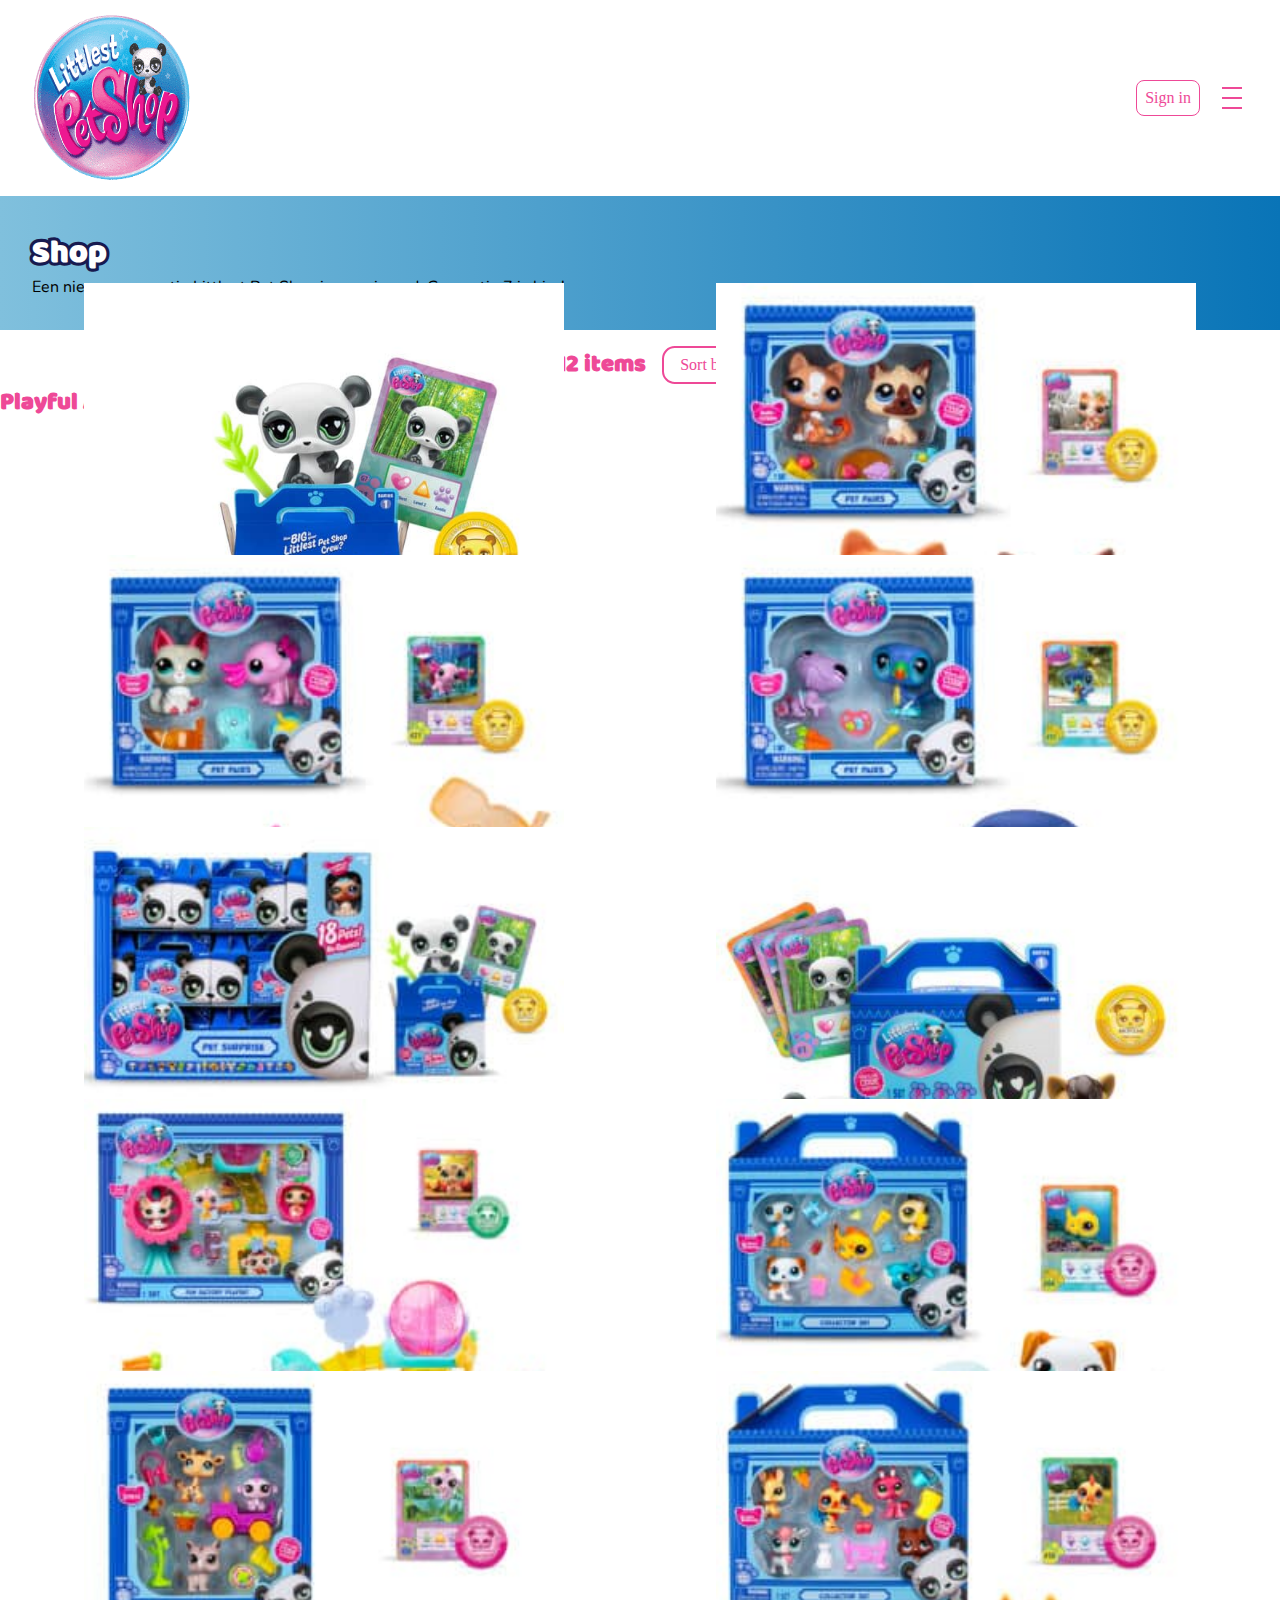
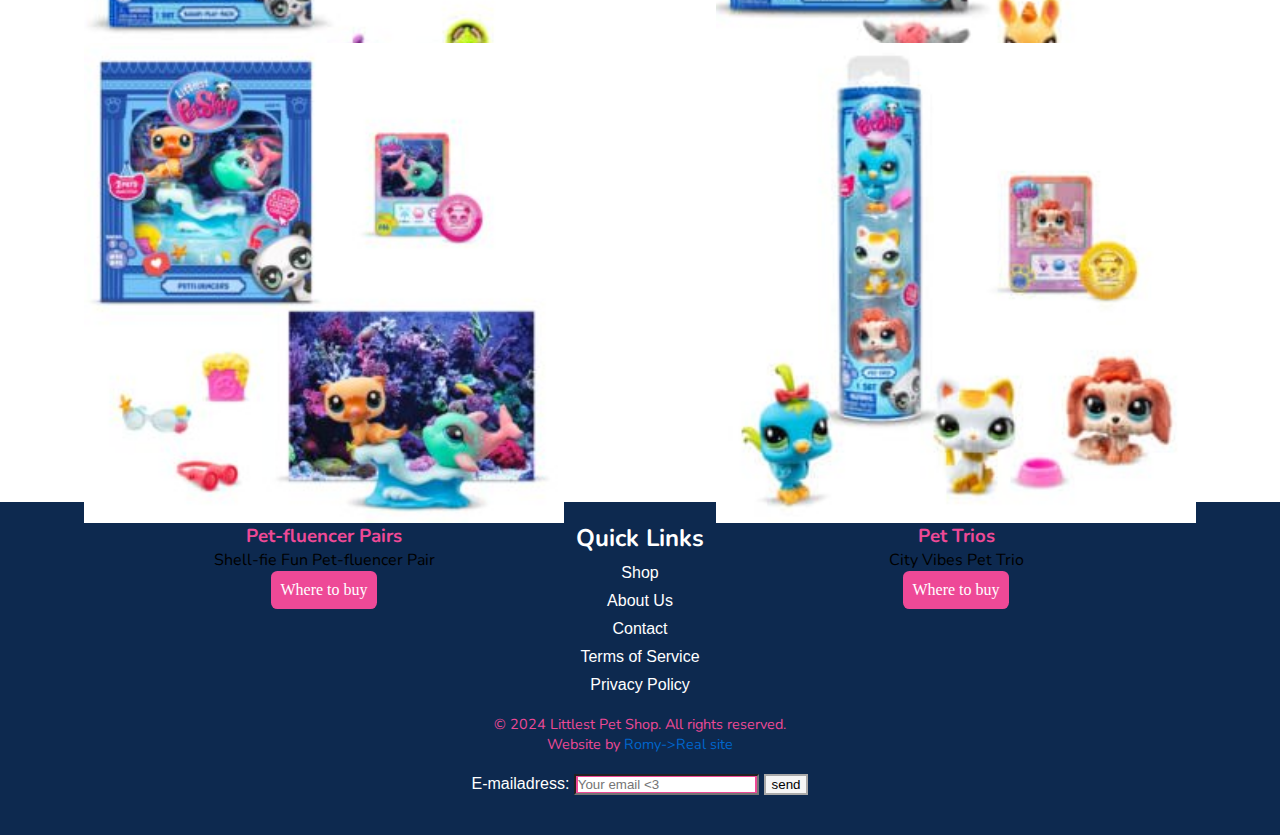
==== commit 6cab8843: "test" ====
--- a/index.html
+++ b/index.html
@@ -17,7 +17,6 @@
 		<nav>
 			<a href="index.html"><img src="images/logolpsovaal.png" alt="het logo van LPS roze sierlijke letterss met wit"></a>
 			<a href="productinfo.html">Sign in</a>
-
 			<!-- Hamburger icoon hulp van ali-->
 			<button type="button">
 				<span></span>
@@ -25,17 +24,16 @@
 				<span></span>
 			</button>
 		</nav>
-
 	</header>
 	<section>
 		<article>
 			<img src="images/logolpsovaal.png" alt="logo lps, blue logo with a panda ">
 			<h3>Menu</h3>
-			<button><svg xmlns="http://www.w3.org/2000/svg" viewBox="0 0 24 24" fill="none">
-					<path fill-rule="evenodd" clip-rule="evenodd"
-						d="M5.29289 5.29289C5.68342 4.90237 6.31658 4.90237 6.70711 5.29289L12 10.5858L17.2929 5.29289C17.6834 4.90237 18.3166 4.90237 18.7071 5.29289C19.0976 5.68342 19.0976 6.31658 18.7071 6.70711L13.4142 12L18.7071 17.2929C19.0976 17.6834 19.0976 18.3166 18.7071 18.7071C18.3166 19.0976 17.6834 19.0976 17.2929 18.7071L12 13.4142L6.70711 18.7071C6.31658 19.0976 5.68342 19.0976 5.29289 18.7071C4.90237 18.3166 4.90237 17.6834 5.29289 17.2929L10.5858 12L5.29289 6.70711C4.90237 6.31658 4.90237 5.68342 5.29289 5.29289Z"
-						fill="#0F1729" />
-				</svg></button>
+			<button>
+			<svg xmlns="http://www.w3.org/2000/svg" viewBox="0 0 24 24" fill="none"><path fill-rule="evenodd" clip-rule="evenodd"
+						d="M5.29289 5.29289C5.68342 4.90237 6.31658 4.90237 6.70711 5.29289L12 10.5858L17.2929 5.29289C17.6834 4.90237 18.3166 4.90237 18.7071 5.29289C19.0976 5.68342 19.0976 6.31658 18.7071 6.70711L13.4142 12L18.7071 17.2929C19.0976 17.6834 19.0976 18.3166 18.7071 18.7071C18.3166 19.0976 17.6834 19.0976 17.2929 18.7071L12 13.4142L6.70711 18.7071C6.31658 19.0976 5.68342 19.0976 5.29289 18.7071C4.90237 18.3166 4.90237 17.6834 5.29289 17.2929L10.5858 12L5.29289 6.70711C4.90237 6.31658 4.90237 5.68342 5.29289 5.29289Z" fill="#0F1729">
+			</svg>
+			</button>
 		</article>
 		<ul>
 			<li><a href="productinfo.html">Learn</a></li>
@@ -46,23 +44,9 @@
 		<ul>
 			<li><a href="productinfo.html">Create an account</a></li>
 			<li><a href="productinfo.html">Log in</a></li>
-			<li>
-				<a href="productinfo.html">
-					<!-- https://www.svgrepo.com/show/533194/mail-alt.svg-->
-					<svg xmlns="http://www.w3.org/2000/svg" aria-label="favorite heart icon" viewBox="0 0 16 16"
-						fill="none">
-						<path
-							d="M1.24264 8.24264L8 15L14.7574 8.24264C15.553 7.44699 16 6.36786 16 5.24264V5.05234C16 2.8143 14.1857 1 11.9477 1C10.7166 1 9.55233 1.55959 8.78331 2.52086L8 3.5L7.21669 2.52086C6.44767 1.55959 5.28338 1 4.05234 1C1.8143 1 0 2.8143 0 5.05234V5.24264C0 6.36786 0.44699 7.44699 1.24264 8.24264Z"
-							fill="#000000" />
-					</svg></a>
-			</li>
+			<li><a href="productinfo.html"><!-- https://www.svgrepo.com/show/533194/mail-alt.svg--><svg xmlns="http://www.w3.org/2000/svg" aria-label="favorite heart icon" viewBox="0 0 16 16" fill="none"><path d="M1.24264 8.24264L8 15L14.7574 8.24264C15.553 7.44699 16 6.36786 16 5.24264V5.05234C16 2.8143 14.1857 1 11.9477 1C10.7166 1 9.55233 1.55959 8.78331 2.52086L8 3.5L7.21669 2.52086C6.44767 1.55959 5.28338 1 4.05234 1C1.8143 1 0 2.8143 0 5.05234V5.24264C0 6.36786 0.44699 7.44699 1.24264 8.24264Z" fill="#000000" /> </svg></a></li>
 			<!-- https://www.svgrepo.com/show/533194/mail-alt.svg-->
-			<li><a href="productinfo.html"><svg xmlns="http://www.w3.org/2000/svg" aria-label="envelope icon"
-						viewBox="0 0 24 24" fill="none">
-						<path
-							d="M4 18L9 12M20 18L15 12M3 8L10.225 12.8166C10.8665 13.2443 11.1872 13.4582 11.5339 13.5412C11.8403 13.6147 12.1597 13.6147 12.4661 13.5412C12.8128 13.4582 13.1335 13.2443 13.775 12.8166L21 8M6.2 19H17.8C18.9201 19 19.4802 19 19.908 18.782C20.2843 18.5903 20.5903 18.2843 20.782 17.908C21 17.4802 21 16.9201 21 15.8V8.2C21 7.0799 21 6.51984 20.782 6.09202C20.5903 5.71569 20.2843 5.40973 19.908 5.21799C19.4802 5 18.9201 5 17.8 5H6.2C5.0799 5 4.51984 5 4.09202 5.21799C3.71569 5.40973 3.40973 5.71569 3.21799 6.09202C3 6.51984 3 7.07989 3 8.2V15.8C3 16.9201 3 17.4802 3.21799 17.908C3.40973 18.2843 3.71569 18.5903 4.09202 18.782C4.51984 19 5.07989 19 6.2 19Z"
-							stroke="#000000" stroke-width="2" stroke-linecap="round" stroke-linejoin="round" />
-					</svg></a></li>
+			<li><a href="productinfo.html"><svg xmlns="http://www.w3.org/2000/svg" aria-label="envelope icon" viewBox="0 0 24 24" fill="none"> <path d="M4 18L9 12M20 18L15 12M3 8L10.225 12.8166C10.8665 13.2443 11.1872 13.4582 11.5339 13.5412C11.8403 13.6147 12.1597 13.6147 12.4661 13.5412C12.8128 13.4582 13.1335 13.2443 13.775 12.8166L21 8M6.2 19H17.8C18.9201 19 19.4802 19 19.908 18.782C20.2843 18.5903 20.5903 18.2843 20.782 17.908C21 17.4802 21 16.9201 21 15.8V8.2C21 7.0799 21 6.51984 20.782 6.09202C20.5903 5.71569 20.2843 5.40973 19.908 5.21799C19.4802 5 18.9201 5 17.8 5H6.2C5.0799 5 4.51984 5 4.09202 5.21799C3.71569 5.40973 3.40973 5.71569 3.21799 6.09202C3 6.51984 3 7.07989 3 8.2V15.8C3 16.9201 3 17.4802 3.21799 17.908C3.40973 18.2843 3.71569 18.5903 4.09202 18.782C4.51984 19 5.07989 19 6.2 19Z" stroke="#000000" stroke-width="2" stroke-linecap="round" stroke-linejoin="round" /></svg></a></li>
 		</ul>
 	</section>
 	<main>
@@ -72,78 +56,72 @@
 				<h1>Shop</h1>
 				<h1 aria-hidden=“true”>Shop</h1>
 			</div>
-			
 			<p>Een nieuwe generatie Littlest Pet Shop is gearriveerd; Generatie 7 is hier!</p>
 		</section>
-
-		
 <!-- tweede section -->
 		<section>
 			<h2> Showing 12 items</h2>
-			
 <!-- https://developer.mozilla.org/en-US/docs/Web/HTML/Element/select -->
-				<div>
-				<label for="sortby-select">Sort by</label>
-
+			<div>
+			<label for="sortby-select">Sort by</label>
 			<select name="sortby" id="sortby-select">
 				<option value="Popular">Popular</option>
 				<option value="Newest">Newest</option>
 				<option value="Title, A-Z">Title, A-Z</option>
 				<option value="Title, Z-A">Title, Z-A</option>
 			</select>
-		</div>
-
-
+			</div>
 		</section>
 		<section>
-			<h3>Playful Animal Figures</h3>
+			<h2>Playful Animal Figures</h2>
 			<!-- derde section -->
 			<ul>
-				<li><img src="/images/pandalps.jpeg" alt="LPS panda comes with bamboo, a card and a coin">
-					<h4>Pet Surprises</h4><p>Pet Surprise Single Panda</p><a href="productinfo.html">Where to buy</a>
+				<li>
+					<img src="/images/pandalps.jpeg" alt="LPS panda comes with bamboo, a card and a coin">
+					<h3>Pet Surprises</h3><p>Pet Surprise Single Panda</p><a href="productinfo.html">Where to buy</a>
 				</li>
-				<li><img src="/images/hondjeslps.jpeg"
-						alt="LPS dog and cat with a can of sardines, cheese, a coin and a card">
-						<h4>Pet Pairs</h4><p>Bark cuterie Pet Pair</p><a href="productinfo.html">Where to buy</a>
+				<li>
+					<img src="/images/hondjeslps.jpeg" alt="LPS dog and cat with a can of sardines, cheese, a coin and a card">
+					<h3>Pet Pairs</h3><p>Bark cuterie Pet Pair</p><a href="productinfo.html">Where to buy</a>
 				</li>
 				<li><img src="/images/rozeenwitlps.jpeg"
 						alt="LPS axolotl and a cat, comes with mini glasses, fake lemonade a shell and swimming glasses">
-						<h4>Pet Pairs</h4><p>Divin' Divas Pet Pair</p><a href="productinfo.html">Where to buy</a>
+						<h3>Pet Pairs</h3><p>Divin' Divas Pet Pair</p><a href="productinfo.html">Where to buy</a>
 				</li>
 				<li><img src="/images/vogellps.jpeg"
 						alt="LPS toucan and chameleon, comes with fake mini carrots and a painting board">
-						<h4>Pet Pairs</h4><p>Artsy Pals Pet Pair</p><a href="productinfo.html">Where to buy</a>
+						<h3>Pet Pairs</h3><p>Artsy Pals Pet Pair</p><a href="productinfo.html">Where to buy</a>
 				</li>
 				<li><img src="/images/supriselps.jpeg"
 						alt="LPS mistery boxes, shows a panda with bamboo, a caterpillar with a bottle , a cat with fake lemonade and a otter with binoculars ">
-						<h4>Pet Surprises</h4><p>Pet Surprise Display</p><a href="productinfo.html">Where to buy</a>
+						<h3>Pet Surprises</h3><p>Pet Surprise Display</p><a href="productinfo.html">Where to buy</a>
 				</li>
 				<li><img src="/images/3soort.jpeg"
 						alt="LPS mistery boxes, shows a panda with bamboo, a dog with a brush and a horse with a bucket ">
-						<h4>Pet Surprises</h4><p>Pet Surprise Three Pack</p><a href="productinfo.html">Where to buy</a>
+						<h3>Pet Surprises</h3><p>Pet Surprise Three Pack</p><a href="productinfo.html">Where to buy</a>
 				</li>
 				<li><img src="/images/playdinglps.jpeg"
 						alt="LPS playset, a dog and an otter with 2 apples, a feeding bowl, corrots and cheese ">
-						<h4>Collector Sets</h4><p>Fun Factory Playset</p><a href="productinfo.html">Where to buy</a>
+						<h3>Collector Sets</h3><p>Fun Factory Playset</p><a href="productinfo.html">Where to buy</a>
 				</li>
 				<li><img src="/images/dolfijn.jpeg"
 						alt="LPS dolfin, fish, 2 birds and a dog. Comes with pizza, popcorn, a bottle, a basket, glasses and a play ship ">
-						<h4>Playsets</h4><p>Beach Besties Collector Set</p><a href="productinfo.html">Where to buy</a>
+						<h3>Playsets</h3><p>Beach Besties Collector Set</p><a href="productinfo.html">Where to buy</a>
 				</li>
 				<li><img src="/images/safarilps.jpeg"
 						alt="LPS rhino, giraffe and a monkey. Comes with a jeep, bonfire, bottles, greenery and a flask  ">
-						<h4>Play Packs</h4><p>Safari Play Pack</p><a href="productinfo.html">Where to buy</a>
+						<h3>Play Packs</h3><p>Safari Play Pack</p><a href="productinfo.html">Where to buy</a>
 				</li>
 				<li><img src="/images/farmlps.jpeg"
 						alt="LPS goat, pony, chicken, ant and a dog. Comes with apples, carrots, and a bucket. ">
-						<h4>Collector Sets</h4> <p>Farm Besties Collector Set</p><a href="productinfo.html">Where to buy</a>
+						<h3>Collector Sets</h3> <p>Farm Besties Collector Set</p><a href="productinfo.html">Where to buy</a>
 				</li>
 				<li><img src="/images/waterlps.jpeg"
 						alt="LPS otter and dolfin. Comes with popcorn, a wave and two pairs of glasses ">
-						<h4>Pet-fluencer Pairs</h4><p>Shell-fie Fun Pet-fluencer Pair</p><a href="productinfo.html">Where to buy</a>
+						<h3>Pet-fluencer Pairs</h3><p>Shell-fie Fun Pet-fluencer Pair</p><a href="productinfo.html">Where to buy</a>
 				</li>
 				<li><img src="/images/citylps.jpeg" alt="LPS dog, bird and a cat. Comes with a feeding bowl">
-					<h4>Pet Trios</h4><p>City Vibes Pet Trio</p><a href="productinfo.html">Where to buy</a>
+					<h3>Pet Trios</h3><p>City Vibes Pet Trio</p><a href="productinfo.html">Where to buy</a>
 				</li>
 			</ul>
 		</section>
--- a/styles/style.css
+++ b/styles/style.css
@@ -12,6 +12,42 @@
 		height: auto;
 	}
 }
+
+@keyframes draaiennn {
+	0% {
+		transform: rotate(0deg);
+		/* Begin de rotatie bij 0 graden */
+	}
+
+	100% {
+		transform: rotate(360deg);
+		/* Draai de afbeelding 360 graden */
+	}
+}
+
+@keyframes wiggle {
+
+	0% {
+		transform: rotate(0deg);
+	}
+
+	25% {
+		transform: rotate(-5deg);
+	}
+
+	50% {
+		transform: rotate(5deg);
+	}
+
+	75% {
+		transform: rotate(-5deg);
+	}
+
+	100% {
+		transform: rotate(0deg);
+	}
+}
+
 /*hulp van student assistent*/
 /**************/
 /* CSS REMEDY */
@@ -23,11 +59,72 @@
 	margin: 0;
 }
 
+/*********************/
+/* CUSTOM PROPERTIES */
+/*********************/
+:root {
+	/* startje */
+	--color-text: #111;
+	--color-background: #eee;
+	--color-llp: #EE4997;
+	--color-blue: lightblue;
+	--footer-bgcolor: #0D294F;
+	--lps-plain-text: "Nunito";
+
+}
+
 
 body {
 	box-sizing: border-box;
 	overflow-x: hidden;
 	/* Voorkomt horizontaal scrollen op de pagina*/
+}
+
+ul {
+	padding: 0;
+}
+
+li {
+	list-style-type: none;
+
+}
+
+a {
+	text-decoration: none;
+}
+
+p,
+h2 {
+	font-family: var(--lps-plain-text);
+}
+
+h3 {
+	font-family: var(--lps-plain-text);
+	color: #EE4997;
+}
+
+h4 {
+	font-family: var(--lps-plain-text);
+	color: #0D294F;
+}
+
+button {
+	background-color: transparent;
+	border: none;
+}
+
+img {
+	width: 100%;
+	aspect-ratio: 1/1;
+	/* Behoud de verhoudingen van de afbeelding */
+}
+
+svg {
+	width: 100%;
+}
+
+body>section article {
+	display: flex
 }
 
 /* hulp van studenassistent voor hamburger menu*/
@@ -49,26 +146,6 @@
 	pointer-events: all;
 }
 
-ul {
-	padding: 0;
-}
-
-li {
-	list-style-type: none;
-
-}
-
-button {
-	background-color: transparent;
-	border: none;
-}
-
-body>section article {
-	display: flex
-}
-
-
-
 body>section ul {
 	display: flex;
 	flex-direction: column;
@@ -82,7 +159,7 @@
 	display: block;
 }
 
-body>section ul:nth-of-type(1) li a {
+body>section ul:first-of-type li a {
 	padding: 1rem;
 	border-top: solid .5px #ccc;
 	border-bottom: solid .5px #ccc;
@@ -106,7 +183,7 @@
 body>section ul:nth-of-type(2) li:nth-of-type(3) a,
 body>section ul:nth-of-type(2) li:nth-of-type(4) a {
 	margin: 0 auto;
-} 
+}
 
 
 
@@ -143,12 +220,6 @@
 body>section ul:nth-of-type(2) li:nth-of-type(4) a {
 	display: block;
 	width: 2rem;
-}
-
-img {
-	width: 100%;
-	aspect-ratio: 1/1;
-	/* Behoud de verhoudingen van de afbeelding */
 }
 
 body>section article button {
@@ -173,45 +244,6 @@
 }
 
 
-/*********************/
-/* CUSTOM PROPERTIES */
-/*********************/
-:root {
-	/* startje */
-	--color-text: #111;
-	--color-background: #eee;
-	--color-llp: #EE4997;
-	--color-blue: lightblue;
-	--footer-bgcolor: #0D294F;
-	--lps-plain-text: "Nunito";
-
-}
-
-
-a {
-	text-decoration: none;
-}
-
-li {
-	list-style-type: none;
-}
-
-
-p,
-h2 {
-	font-family: var(--lps-plain-text);
-}
-
-h3 {
-	font-family: var(--lps-plain-text);
-	color: #EE4997;
-}
-
-h4 {
-	font-family: var(--lps-plain-text);
-	color: #0D294F;
-}
-
 /****************/
 /* JOUW STYLING */
 /****************/
@@ -222,7 +254,6 @@
 	display: flex;
 	width: 100%;
 	background-color: white;
-
 	/* Lijnt alle children (items in de nav) horizontaal uit */
 	align-items: center;
 
@@ -236,7 +267,6 @@
 
 }
 
-
 header nav a:first-of-type img {
 	width: 50%;
 }
@@ -246,20 +276,6 @@
 	animation: draaiennn 18s linear infinite;
 	/* De afbeelding draait elke 5 seconden continu */
 }
-
-@keyframes draaiennn {
-	0% {
-		transform: rotate(0deg);
-		/* Begin de rotatie bij 0 graden */
-	}
-
-	100% {
-		transform: rotate(360deg);
-		/* Draai de afbeelding 360 graden */
-	}
-}
-
-
 
 /* sign in button*/
 header nav a:nth-of-type(2) {
@@ -289,8 +305,6 @@
 	background-color: var(--color-llp);
 }
 
-
-
 /* Main */
 /* hulp van studentassistent*/
 
@@ -298,7 +312,6 @@
 	position: absolute;
 	font-family: PetShopFont;
 }
-
 /* bron van https://cssgradient.io/*/
 
 div h1:nth-of-type(1) {
@@ -307,38 +320,33 @@
 	/* buitenlijn kleur */
 	font-family: PetShopFont;
 }
-
 /* bron van https://cssgradient.io/*/
 
 div h1:nth-of-type(2) {
 	color: white;
-	/* tekst kleur */
 	font-family: PetShopFont;
 }
 
 /* hulp van studentassistent*/
 
-
 main h2:first-of-type {
+	color: #EE4997;
 	font-family: PetShopFont;
-	color: rgb(23, 26, 79);
-}
-
-
-
-main section:nth-of-type(1) {
+}
+
+
+
+main section:first-of-type {
 	background: rgb(2, 0, 36);
 	background: linear-gradient(-90deg, #0974B7 0%, #80C0DD 100%);
 	padding: 2rem;
 }
 
-
-main section:nth-of-type(1) div {
-	top: 0;
-}
-
-main section:nth-of-type(1) p {
-	margin-top: 3rem;
+main section ul li {
+	/* om de p's en buttons onder elkaar en in het midden van de sections te positioneren */
+	display: grid;
+	place-content: center;
+	gap: 1em;
 }
 
 main article {
@@ -348,6 +356,34 @@
 main section {
 	box-sizing: border-box;
 	margin: 0;
+}
+
+main section:nth-of-type(1) div {
+	top: 0;
+}
+
+main section:nth-of-type(1) p {
+	margin-top: 3rem;
+}
+
+
+main section:nth-of-type(2) select {
+	border: none;
+}
+
+main section:nth-of-type(2) {
+	display: flex;
+	justify-content: center;
+	align-items: center;
+	gap: 1rem;
+	padding-top: 1rem;
+}
+
+main section:nth-of-type(2) div {
+	border: solid 2px #EE4997;
+	padding: .5rem 1rem;
+	color: #EE4997;
+	border-radius: .8rem;
 }
 
 main section:nth-of-type(3) img {
@@ -377,24 +413,9 @@
 
 }
 
-
-
 main section:nth-of-type(3) ul li a {
 	margin-top: auto;
 }
-
-svg {
-	width: 100%;
-}
-
-main section ul li {
-	/* om de p's en buttons onder elkaar en in het midden van de sections te positioneren */
-	display: grid;
-	place-content: center;
-	gap: 1em;
-}
-
-
 
 main section:nth-of-type(3) ul li a:first-of-type {
 	background-color: #EE4997;
@@ -403,38 +424,13 @@
 	color: white;
 	text-align: center;
 	transition: background-color 0.3s;
-  }
-  
-  main section:nth-of-type(3) ul li a:first-of-type:hover {
+}
+
+main section:nth-of-type(3) ul li a:first-of-type:hover {
 	background-color: #0D294F;
-  }
-
-main section:nth-of-type(2) select {
-	border: none;
-}
-
-main section:nth-of-type(2) {
-	display: flex;
-	justify-content: center;
-	align-items: center;
-	gap: 1rem;
-	padding-top: 1rem;
-}
-
-main section:nth-of-type(2) div {
-	border: solid 2px #EE4997;
-	padding: .5rem 1rem;
-	color: #EE4997;
-	border-radius: .8rem;
-}
-
-main h2:first-of-type {
-	color: #EE4997;
-	/* Roze kleur voor de "Showing 12 items" tekst */
-}
-
-
-option {
+}
+
+[class="tweedepagina"] article option {
 	color: red;
 }
 
@@ -442,7 +438,7 @@
 
 	background-color: var(--footer-bgcolor);
 	margin-top: 2rem;
-	
+
 }
 
 footer {
@@ -460,6 +456,8 @@
 footer h2 {
 	font-size: 1.5rem;
 	margin-bottom: 10px;
+	color: white;
+	animation: wiggle 4s infinite ease-in-out;
 }
 
 footer ul {
@@ -487,85 +485,114 @@
 	color: #0066cc;
 	text-decoration: none;
 }
-   /* komt van bron: https://stackoverflow.com/questions/38132700/css-wiggle-shake-effect */
-footer h2 {
-	color: white;
-	animation: wiggle 4s infinite ease-in-out;
-}
-@keyframes wiggle{
-	
-		0% {
-			transform: rotate(0deg);
-		}
-	
-		25% {
-			transform: rotate(-5deg);
-		}
-	
-		50% {
-			transform: rotate(5deg);
-		}
-	
-		75% {
-			transform: rotate(-5deg);
-		}
-	
-		100% {
-			transform: rotate(0deg);
-		}
-}
-footer ul li a {
-	color: white;
-}
-
-
-article.tweedepagina {
+
+/* komt van bron: https://stackoverflow.com/questions/38132700/css-wiggle-shake-effect */
+
+
+/* [class="tweedepagina"] article {
 	width: 100vw;
-	padding: 1rem
+	padding: 1rem; 
 	border:3rem;
 	border-radius:solid;
-	background-color: #f0f0f0;
-}
-li p h2 h3{
-	margin:0;
+} */
+
+
+[class="tweedepagina"] ul {
+
+	display: flex;
+	flex-direction: column;
+}
+
+[class="tweedepagina"] ul li {
+	overflow: hidden;
+	position: relative;
+	display: flex;
+	align-items: center;
+	justify-content: center;
+	padding: 1rem;
+	flex-direction: column;
+	background-color: #EE4997;
+}
+
+[class="tweedepagina"] ul li:nth-of-type(2) {
+    background: linear-gradient(188deg, #BFE7FA 0%, #BFE7FA 56%, #B1E3FA 56%, #B1E3FA 100%);
+}
+
+[class="tweedepagina"] ul li:nth-of-type(3) {
+	background: linear-gradient(184deg, #FFB7D4 0%, #FFB7D4 46%, #FFA5C9 46%, #FFA5C9 100%);
+}
+[class="tweedepagina"] ul li:nth-of-type(4) {
+	background: linear-gradient(12deg, rgb(34, 100, 176) 0%, rgb(34, 100, 176) 47%, rgb(78, 131, 192) 47%, rgb(78, 131, 192) 100%);
+}
+[class="tweedepagina"] ul li:nth-of-type(5) {
+	background: linear-gradient(184deg, #FFB7D4 0%, #FFB7D4 46%, #FFA5C9 46%, #FFA5C9 100%);
+}
+[class="tweedepagina"] ul li:nth-of-type(6) {
+    background: linear-gradient(188deg, #BFE7FA 0%, #BFE7FA 56%, #B1E3FA 56%, #B1E3FA 100%);
+}
+[class="tweedepagina"] ul li img {
+
+	border-radius: 1rem;
+	border: solid .5rem var(--color-blue);
+	object-fit: cover;
+	width: 10rem;
+	aspect-ratio: 1/1;
+}
+
+[class="tweedepagina"] ul li p {
+	text-align: center;
+	color: white;
+}
+[class="tweedepagina"] h4 {
+	text-align: center;
+	color: white;
+}
+li p h2 h3 {
+	margin: 0;
 	padding: .5rem;
-	text-align:left;
-
-}
+	text-align: left;
+
+}
+
 /* hulp van anouk*/
-footer section form{
+footer section form {
 	margin-top: 1em;
 	display: flex;
+	justify-content: center;
 	align-items: center;
 	gap: .3em;
 }
 
-footer section form label input:user-invalid{
-	background-color: rgba(255, 0, 0, 0.315);
-}
-
-footer section form label input:valid{
-	background-color: rgba(0, 255, 132, 0.315);
-}
-
-footer section form label input::placeholder{
+footer section form label input:user-invalid {
+	background-color: red;
+}
+
+footer section form label input:valid {
+	background-color: green;
+}
+
+footer section form label input::placeholder {
 	background-color: white;
 }
 
-footer section input { 
-	appearance:none;
-	background-color:#EE4997;
+footer section input {
+	appearance: none;
+	background-color: #EE4997;
 }
 
 footer section label::selection {
 	background-color: #004329;
-	color:white; 
-}
-
-
-footer section button :nth-of-type(3){
+	color: white;
+}
+
+
+footer section button 
+{
 	background-color: whitesmoke;
-	border: 2rem solid darkgray;
-}
-
-
+	border: 2px solid darkgray;
+}
+
+
+footer label {
+	color:white;
+}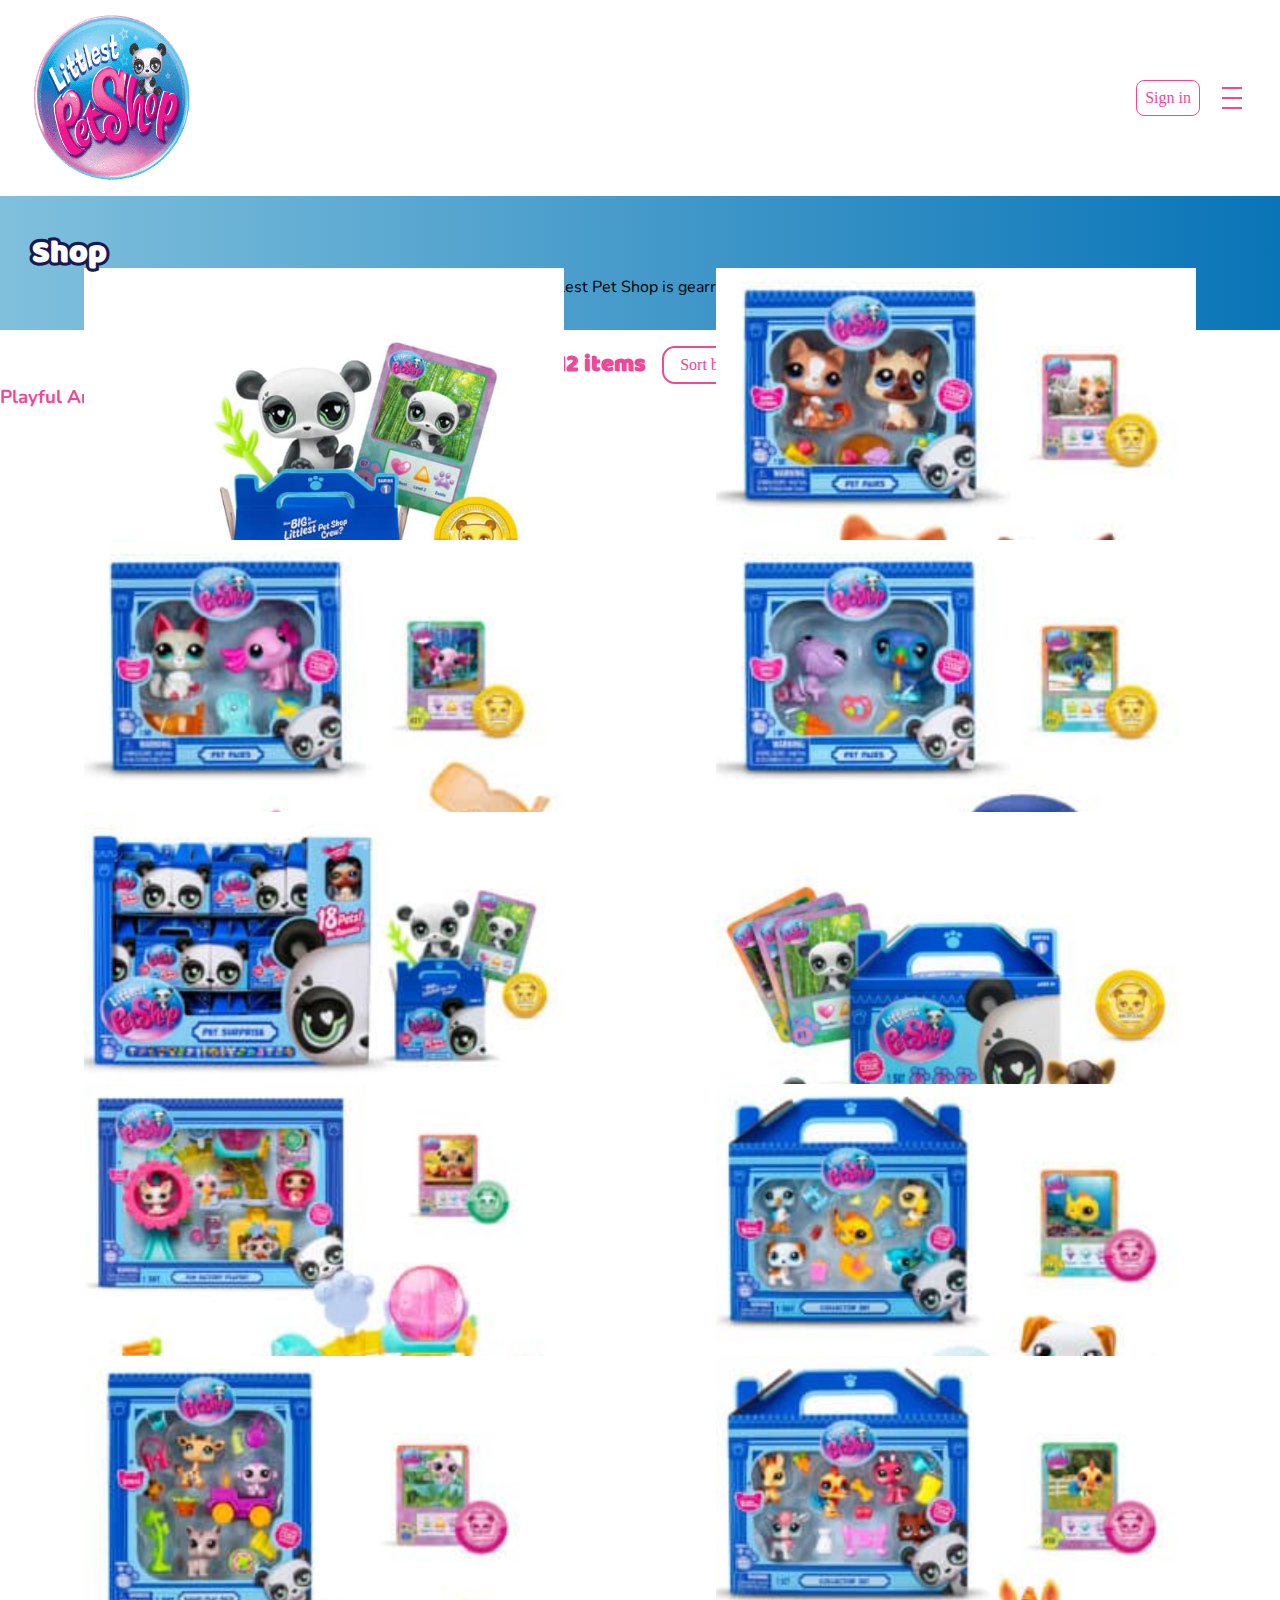
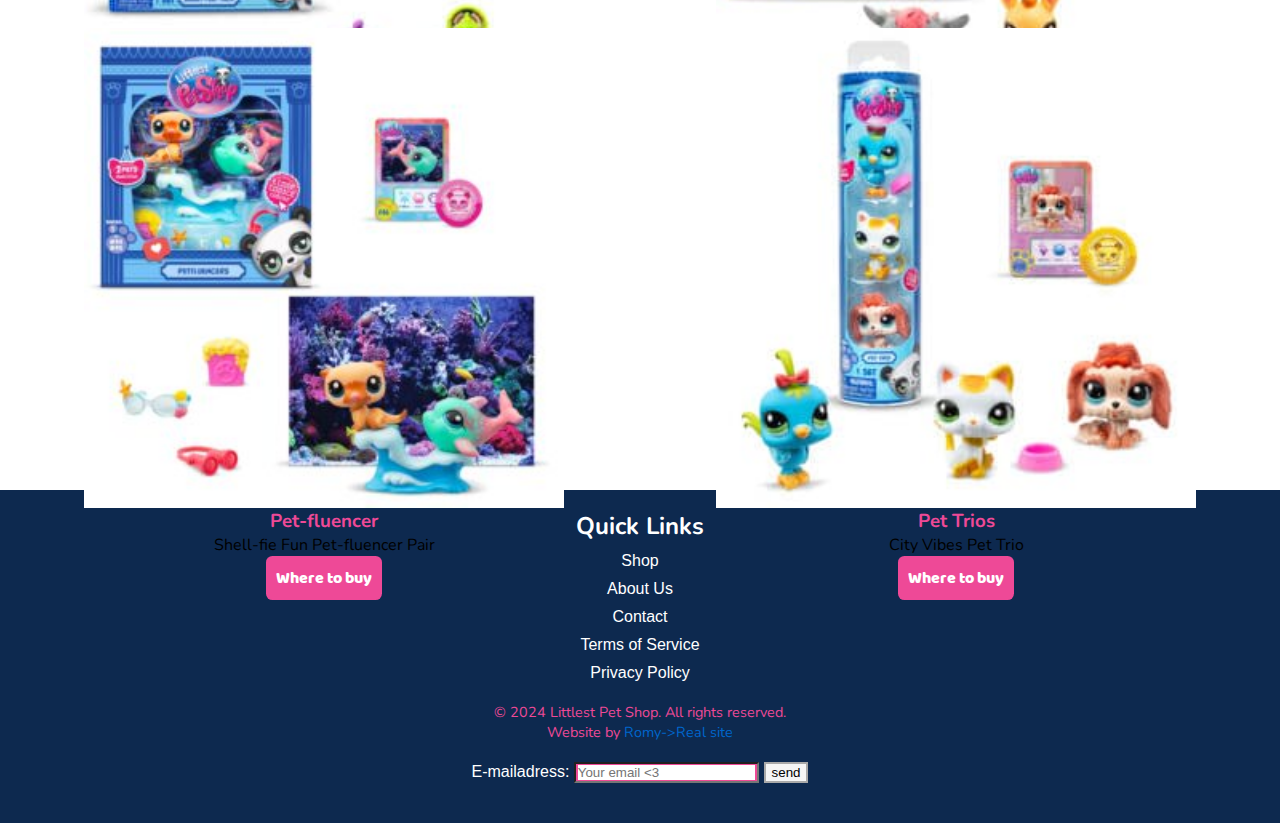
==== commit 72ae8674: "hoi" ====
--- a/index.html
+++ b/index.html
@@ -9,13 +9,13 @@
 	<title>Littlest Pet Shop - Home - Littlest Pet Shop</title>
 
 	<link href="styles/style.css" rel="stylesheet">
-	<link rel="icon" type="image/svg+xml" href="images/lpslogo2.png">
+	<link rel="icon" type="image/png" href="images/lpslogo2.png">
 </head>
 
 <body>
 	<header>
 		<nav>
-			<a href="index.html"><img src="images/logolpsovaal.png" alt="het logo van LPS roze sierlijke letterss met wit"></a>
+			<a href="index.html"><img src="images/logolpsovaal.png" alt="logo lps blue and white"></a>
 			<a href="productinfo.html">Sign in</a>
 			<!-- Hamburger icoon hulp van ali-->
 			<button type="button">
@@ -30,10 +30,12 @@
 			<img src="images/logolpsovaal.png" alt="logo lps, blue logo with a panda ">
 			<h3>Menu</h3>
 			<button>
-			<svg xmlns="http://www.w3.org/2000/svg" viewBox="0 0 24 24" fill="none"><path fill-rule="evenodd" clip-rule="evenodd"
-						d="M5.29289 5.29289C5.68342 4.90237 6.31658 4.90237 6.70711 5.29289L12 10.5858L17.2929 5.29289C17.6834 4.90237 18.3166 4.90237 18.7071 5.29289C19.0976 5.68342 19.0976 6.31658 18.7071 6.70711L13.4142 12L18.7071 17.2929C19.0976 17.6834 19.0976 18.3166 18.7071 18.7071C18.3166 19.0976 17.6834 19.0976 17.2929 18.7071L12 13.4142L6.70711 18.7071C6.31658 19.0976 5.68342 19.0976 5.29289 18.7071C4.90237 18.3166 4.90237 17.6834 5.29289 17.2929L10.5858 12L5.29289 6.70711C4.90237 6.31658 4.90237 5.68342 5.29289 5.29289Z" fill="#0F1729">
-			</svg>
+				<svg xmlns="http://www.w3.org/2000/svg" viewBox="0 0 24 24" fill="none">
+					<path fill-rule="evenodd" clip-rule="evenodd" d="M5.29289 5.29289C5.68342 4.90237 6.31658 4.90237 6.70711 5.29289L12 10.5858L17.2929 5.29289C17.6834 4.90237 18.3166 4.90237 18.7071 5.29289C19.0976 5.68342 19.0976 6.31658 18.7071 6.70711L13.4142 12L18.7071 17.2929C19.0976 17.6834 19.0976 18.3166 18.7071 18.7071C18.3166 19.0976 17.6834 19.0976 17.2929 18.7071L12 13.4142L6.70711 18.7071C6.31658 19.0976 5.68342 19.0976 5.29289 18.7071C4.90237 18.3166 4.90237 17.6834 5.29289 17.2929L10.5858 12L5.29289 6.70711C4.90237 6.31658 4.90237 5.68342 5.29289 5.29289Z" fill="#0F1729">
+					</path>
+				</svg>
 			</button>
+			
 		</article>
 		<ul>
 			<li><a href="productinfo.html">Learn</a></li>
@@ -54,7 +56,7 @@
 			<!-- eerste section -->
 			<div>
 				<h1>Shop</h1>
-				<h1 aria-hidden=“true”>Shop</h1>
+				<h1 aria-hidden="true">Shop</h1>
 			</div>
 			<p>Een nieuwe generatie Littlest Pet Shop is gearriveerd; Generatie 7 is hier!</p>
 		</section>
@@ -73,7 +75,7 @@
 			</div>
 		</section>
 		<section>
-			<h2>Playful Animal Figures</h2>
+			<h3>Playful Animal Figures</h3>
 			<!-- derde section -->
 			<ul>
 				<li>
@@ -118,7 +120,7 @@
 				</li>
 				<li><img src="/images/waterlps.jpeg"
 						alt="LPS otter and dolfin. Comes with popcorn, a wave and two pairs of glasses ">
-						<h3>Pet-fluencer Pairs</h3><p>Shell-fie Fun Pet-fluencer Pair</p><a href="productinfo.html">Where to buy</a>
+						<h3>Pet-fluencer</h3><p>Shell-fie Fun Pet-fluencer Pair</p><a href="productinfo.html">Where to buy</a>
 				</li>
 				<li><img src="/images/citylps.jpeg" alt="LPS dog, bird and a cat. Comes with a feeding bowl">
 					<h3>Pet Trios</h3><p>City Vibes Pet Trio</p><a href="productinfo.html">Where to buy</a>
--- a/styles/style.css
+++ b/styles/style.css
@@ -12,7 +12,7 @@
 		height: auto;
 	}
 }
-
+/* hulp van eerste jaars */
 @keyframes draaiennn {
 	0% {
 		transform: rotate(0deg);
@@ -24,7 +24,7 @@
 		/* Draai de afbeelding 360 graden */
 	}
 }
-
+/* komt van bron: https://stackoverflow.com/questions/38132700/css-wiggle-shake-effect */
 @keyframes wiggle {
 
 	0% {
@@ -48,7 +48,6 @@
 	}
 }
 
-/*hulp van student assistent*/
 /**************/
 /* CSS REMEDY */
 /**************/
@@ -96,6 +95,7 @@
 p,
 h2 {
 	font-family: var(--lps-plain-text);
+	text-align: center;
 }
 
 h3 {
@@ -199,9 +199,7 @@
 	flex-direction: row;
 	/* Zorg ervoor dat de inhoud onder elkaar komt */
 	align-items: center;
-	/* Optioneel: centreer de inhoud horizontaal */
 	padding: 1rem;
-	/* Voeg wat padding toe om ruimte te creëren */
 }
 
 body>section article img {
@@ -224,37 +222,87 @@
 
 body>section article button {
 	width: auto;
-	/* Laat de breedte van de knop automatisch bepalen op basis van de inhoud */
 	display: inline-flex;
-	/* Zorg ervoor dat de knop alleen zoveel ruimte inneemt als nodig */
-	align-items: center;
-	/* Centreer de inhoud binnen de knop */
+	align-items: center;
 	justify-content: center;
-	/* Centreer het SVG-pictogram in de knop */
 	padding: 0.5rem;
-	/* Voeg wat padding toe om ruimte rond de knop te creëren */
 }
 
 body>section article button svg {
 	width: 2rem;
-	/* Stel de grootte van de SVG in (je kunt dit aanpassen naar behoefte) */
 	height: 2rem;
-	/* Zorg ervoor dat de hoogte van het SVG-pictogram dezelfde is als de breedte */
-	fill: rgb(0, 0, 0);
-}
-
-
-/****************/
-/* JOUW STYLING */
-/****************/
-
-/* jouw code */
+	fill: black;
+}
+
+[class="tweedepagina"] {
+	background-color: #F4F4F7;
+}
+[class="tweedepagina"] section:first-of-type {
+	background: transparent;
+}
+
+[class="tweedepagina"] section img {
+	border-radius: 1rem;
+}
+
+[class="tweedepagina"] section h3 {
+	color: #2CA4C0;
+	font-weight: 700; 
+}
+[class="tweedepagina"] section h3 {
+	color: #2CA4C0;
+	font-weight: 700; 
+}
+[class="tweedepagina"] section h4 {
+font-weight: 900;
+font-size: 2rem;
+text-align: left;
+color: #133B70;
+}
+
+[class="tweedepagina"] section:nth-of-type(1) p{
+	margin: .5rem;
+}
+
+[class="tweedepagina"] section:nth-of-type(2) ul {
+	flex-direction: row;
+	gap: 1rem;
+}
+
+
+[class="tweedepagina"] section:nth-of-type(2) ul li{
+	aspect-ratio: 1/1;
+	width: 6rem;
+	margin: 0;
+	padding: 0;
+}
+
+
+[class="tweedepagina"] section:nth-of-type(1)  div {
+	display: flex;
+	flex-direction: column;
+	gap: 1rem;
+}
+
+[class="tweedepagina"] section:nth-of-type(1) button {
+	width:100%;
+	display:block;
+	background-color:#EE4997;
+	padding: 1rem;
+	border-radius: 1rem;
+	color:white;
+}
+
+button:focus{
+background-color: pink;
+}
+
+
 
 header nav {
 	display: flex;
 	width: 100%;
 	background-color: white;
-	/* Lijnt alle children (items in de nav) horizontaal uit */
 	align-items: center;
 
 
@@ -274,7 +322,7 @@
 /* https://developer.mozilla.org/en-US/docs/Web/CSS/animation*/
 header nav a:nth-of-type(1) img {
 	animation: draaiennn 18s linear infinite;
-	/* De afbeelding draait elke 5 seconden continu */
+
 }
 
 /* sign in button*/
@@ -327,7 +375,6 @@
 	font-family: PetShopFont;
 }
 
-/* hulp van studentassistent*/
 
 main h2:first-of-type {
 	color: #EE4997;
@@ -343,7 +390,7 @@
 }
 
 main section ul li {
-	/* om de p's en buttons onder elkaar en in het midden van de sections te positioneren */
+	
 	display: grid;
 	place-content: center;
 	gap: 1em;
@@ -400,8 +447,6 @@
 	align-items: center;
 }
 
-/* Anouk heeft me heel lief geholpen met dit stuk*/
-
 main section:nth-of-type(3) ul li {
 	display: flex;
 	flex-direction: column;
@@ -424,6 +469,7 @@
 	color: white;
 	text-align: center;
 	transition: background-color 0.3s;
+	font-family:PetShopFont ;
 }
 
 main section:nth-of-type(3) ul li a:first-of-type:hover {
@@ -442,9 +488,8 @@
 }
 
 footer {
-	--footer-bgcolor: #0D294F;
-	/* Lichte achtergrondkleur */
-	padding: 20px 0;
+	background-color: #0D294F;
+	padding: 20px;
 	font-family: Arial, sans-serif;
 	text-align: center;
 }
@@ -486,16 +531,9 @@
 	text-decoration: none;
 }
 
-/* komt van bron: https://stackoverflow.com/questions/38132700/css-wiggle-shake-effect */
-
-
-/* [class="tweedepagina"] article {
-	width: 100vw;
-	padding: 1rem; 
-	border:3rem;
-	border-radius:solid;
-} */
-
+
+
+/* ali geleerd heo ik moet aanspreken */
 
 [class="tweedepagina"] ul {
 
@@ -553,6 +591,17 @@
 	text-align: left;
 
 }
+/* hulp van ali */
+button:focus {
+	outline: none;
+	animation: focusAnimation infinite 1s ;
+
+}
+
+a:focus {
+	animation: focusAnimation infinite 1s;
+	outline: none;
+}
 
 /* hulp van anouk*/
 footer section form {
@@ -562,7 +611,7 @@
 	align-items: center;
 	gap: .3em;
 }
-
+/* anoukje geholpen */
 footer section form label input:user-invalid {
 	background-color: red;
 }
@@ -595,4 +644,15 @@
 
 footer label {
 	color:white;
+}
+/* ali geholpen */
+
+@keyframes focusAnimation {
+	from {
+		border: solid inherit 5px;
+	}
+	to {
+		border: solid blue 5px;
+
+	}
 }